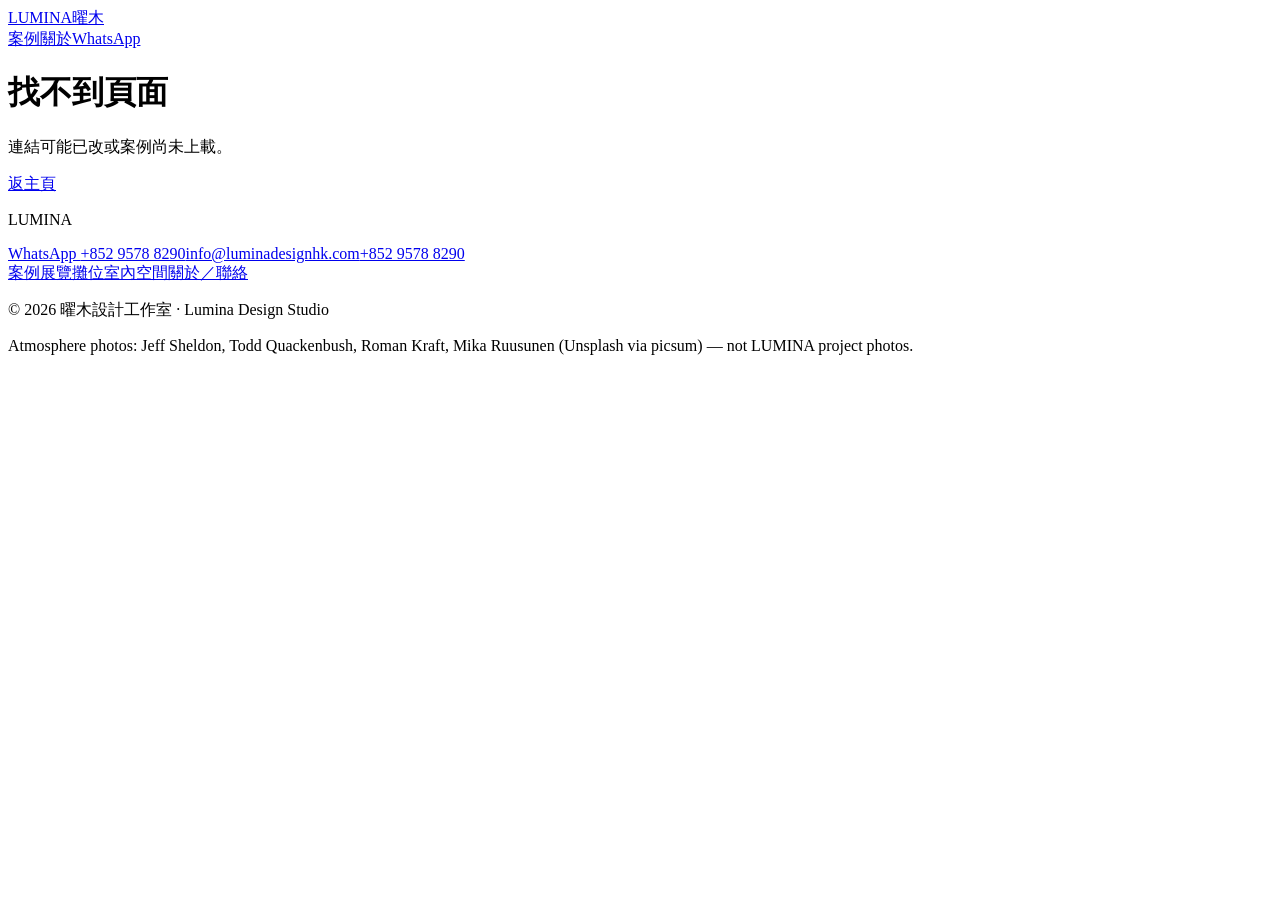
==== 404/index.html @ ed18bd38 "LUMINA preview: batch 00/11" ====
<!DOCTYPE html><!--BBxWs_aGy1Dwoqg5DIV8V--><html lang="zh-Hant-HK"><head><meta charSet="utf-8"/><meta name="viewport" content="width=device-width, initial-scale=1"/><link rel="stylesheet" href="/_next/static/css/792e49ea5341f8a6.css" data-precedence="next"/><link rel="preload" as="script" fetchPriority="low" href="/_next/static/chunks/webpack-2eb758dea75faf50.js"/><script src="/_next/static/chunks/4bd1b696-c023c6e3521b1417.js" async=""></script><script src="/_next/static/chunks/255-1f92380adbc6ec99.js" async=""></script><script src="/_next/static/chunks/main-app-bb26da1ad66037b8.js" async=""></script><script src="/_next/static/chunks/619-ba102abea3e3d0e4.js" async=""></script><script src="/_next/static/chunks/app/page-cd8c24cbd8dbd1f4.js" async=""></script><meta name="robots" content="noindex"/><title>曜木｜LUMINA — 香港展覽攤位與室內空間設計</title><meta name="description" content="曜木設計工作室｜Lumina Design Studio——展覽 booth 與室內／空間設計。先睇案例，再聯絡。"/><meta property="og:title" content="曜木設計工作室｜Lumina Design Studio"/><meta property="og:description" content="曜木設計工作室｜Lumina Design Studio——展覽 booth 與室內／空間設計。先睇案例，再聯絡。"/><meta property="og:locale" content="zh_HK"/><meta property="og:type" content="website"/><meta name="twitter:card" content="summary"/><meta name="twitter:title" content="曜木設計工作室｜Lumina Design Studio"/><meta name="twitter:description" content="曜木設計工作室｜Lumina Design Studio——展覽 booth 與室內／空間設計。先睇案例，再聯絡。"/><link rel="icon" href="/favicon.ico" type="image/x-icon" sizes="16x16"/><script src="/_next/static/chunks/polyfills-42372ed130431b0a.js" noModule=""></script></head><body class="flex min-h-screen flex-col antialiased"><div hidden=""><!--$--><!--/$--></div><header class="relative z-40 bg-[var(--ground)]"><div class="mx-auto flex max-w-[1400px] items-center justify-between gap-4 px-5 py-4 md:px-8"><a class="flex items-baseline gap-2 no-underline" href="/"><span class="text-[15px] font-medium tracking-tight text-[var(--ink)]">LUMINA</span><span class="text-[13px] text-[var(--muted)]">曜木</span></a><nav class="flex items-center gap-5 text-[15px] md:gap-7"><a class="text-[var(--ink)] hover:text-[var(--brand-green)]" href="/work/">案例</a><a class="text-[var(--ink)] hover:text-[var(--brand-green)]" href="/about/">關於</a><a href="https://wa.me/85295788290" target="_blank" rel="noopener noreferrer" class="inline-flex bg-[var(--brand-green)] px-3.5 py-2 text-[14px] text-[var(--brand-green-on)] hover:opacity-90">WhatsApp</a></nav></div></header><main class="flex-1"><div class="mx-auto max-w-[1400px] px-5 py-24 text-center md:px-8"><h1 class="text-3xl font-medium text-[var(--ink)]">找不到頁面</h1><p class="mt-3 text-[var(--muted)]">連結可能已改或案例尚未上載。</p><a class="mt-8 inline-flex bg-[var(--brand-green)] px-5 py-3 text-[15px] text-[var(--brand-green-on)]" href="/">返主頁</a></div><!--$--><!--/$--></main><footer class="monument-crop mt-auto bg-[var(--brand-green)] text-[var(--brand-green-on)]"><div class="mx-auto max-w-[1400px] px-5 pb-10 pt-14 md:px-8 md:pb-14 md:pt-20"><p class="monument select-none text-[clamp(4.5rem,18vw,14rem)] text-[var(--brand-green-on)]" aria-hidden="true">LUMINA</p><div class="mt-10 grid gap-10 md:mt-14 md:grid-cols-[1.2fr_1fr]"><div class="space-y-3 text-[clamp(1.25rem,2.5vw,2rem)] leading-snug"><a href="https://wa.me/85295788290" target="_blank" rel="noopener noreferrer" class="block hover:opacity-80">WhatsApp <!-- -->+852 9578 8290</a><a href="mailto:info@luminadesignhk.com" class="block hover:opacity-80">info@luminadesignhk.com</a><a href="tel:+85295788290" class="block hover:opacity-80">+852 9578 8290</a></div><div class="flex flex-wrap gap-x-8 gap-y-3 text-[15px] md:justify-end"><a class="hover:opacity-80" href="/work/">案例</a><a class="hover:opacity-80" href="/work/?line=exhibition">展覽攤位</a><a class="hover:opacity-80" href="/work/?line=interior">室內空間</a><a class="hover:opacity-80" href="/about/">關於／聯絡</a></div></div><div class="mt-12 flex flex-col gap-2 text-[13px] opacity-80 md:mt-16 md:flex-row md:items-end md:justify-between"><p>© <!-- -->2026<!-- --> <!-- -->曜木設計工作室<!-- --> · <!-- -->Lumina Design Studio</p><p class="max-w-md md:text-right">Atmosphere photos: Jeff Sheldon, Todd Quackenbush, Roman Kraft, Mika Ruusunen (Unsplash via picsum) — not LUMINA project photos.</p></div></div></footer><script src="/_next/static/chunks/webpack-2eb758dea75faf50.js" id="_R_" async=""></script><script>(self.__next_f=self.__next_f||[]).push([0])</script><script>self.__next_f.push([1,"1:\"$Sreact.fragment\"\n2:I[2619,[\"619\",\"static/chunks/619-ba102abea3e3d0e4.js\",\"974\",\"static/chunks/app/page-cd8c24cbd8dbd1f4.js\"],\"\"]\n3:I[9766,[],\"\"]\n4:I[8924,[],\"\"]\n7:I[7150,[],\"\"]\n:HL[\"/_next/static/css/792e49ea5341f8a6.css\",\"style\"]\n"])</script><script>self.__next_f.push([1,"0:{\"P\":null,\"b\":\"BBxWs-aGy1Dwoqg5DIV8V\",\"p\":\"\",\"c\":[\"\",\"_not-found\",\"\"],\"i\":false,\"f\":[[[\"\",{\"children\":[\"/_not-found\",{\"children\":[\"__PAGE__\",{}]}]},\"$undefined\",\"$undefined\",true],[\"\",[\"$\",\"$1\",\"c\",{\"children\":[[[\"$\",\"link\",\"0\",{\"rel\":\"stylesheet\",\"href\":\"/_next/static/css/792e49ea5341f8a6.css\",\"precedence\":\"next\",\"crossOrigin\":\"$undefined\",\"nonce\":\"$undefined\"}]],[\"$\",\"html\",null,{\"lang\":\"zh-Hant-HK\",\"children\":[\"$\",\"body\",null,{\"className\":\"flex min-h-screen flex-col antialiased\",\"children\":[[\"$\",\"header\",null,{\"className\":\"relative z-40 bg-[var(--ground)]\",\"children\":[\"$\",\"div\",null,{\"className\":\"mx-auto flex max-w-[1400px] items-center justify-between gap-4 px-5 py-4 md:px-8\",\"children\":[[\"$\",\"$L2\",null,{\"href\":\"/\",\"className\":\"flex items-baseline gap-2 no-underline\",\"children\":[[\"$\",\"span\",null,{\"className\":\"text-[15px] font-medium tracking-tight text-[var(--ink)]\",\"children\":\"LUMINA\"}],[\"$\",\"span\",null,{\"className\":\"text-[13px] text-[var(--muted)]\",\"children\":\"曜木\"}]]}],[\"$\",\"nav\",null,{\"className\":\"flex items-center gap-5 text-[15px] md:gap-7\",\"children\":[[[\"$\",\"$L2\",\"/work\",{\"href\":\"/work\",\"className\":\"text-[var(--ink)] hover:text-[var(--brand-green)]\",\"children\":\"案例\"}],[\"$\",\"$L2\",\"/about\",{\"href\":\"/about\",\"className\":\"text-[var(--ink)] hover:text-[var(--brand-green)]\",\"children\":\"關於\"}]],[\"$\",\"a\",null,{\"href\":\"https://wa.me/85295788290\",\"target\":\"_blank\",\"rel\":\"noopener noreferrer\",\"className\":\"inline-flex bg-[var(--brand-green)] px-3.5 py-2 text-[14px] text-[var(--brand-green-on)] hover:opacity-90\",\"children\":\"WhatsApp\"}]]}]]}]}],[\"$\",\"main\",null,{\"className\":\"flex-1\",\"children\":[\"$\",\"$L3\",null,{\"parallelRouterKey\":\"children\",\"error\":\"$undefined\",\"errorStyles\":\"$undefined\",\"errorScripts\":\"$undefined\",\"template\":[\"$\",\"$L4\",null,{}],\"templateStyles\":\"$undefined\",\"templateScripts\":\"$undefined\",\"notFound\":[[\"$\",\"div\",null,{\"className\":\"mx-auto max-w-[1400px] px-5 py-24 text-center md:px-8\",\"children\":[[\"$\",\"h1\",null,{\"className\":\"text-3xl font-medium text-[var(--ink)]\",\"children\":\"找不到頁面\"}],[\"$\",\"p\",null,{\"className\":\"mt-3 text-[var(--muted)]\",\"children\":\"連結可能已改或案例尚未上載。\"}],[\"$\",\"$L2\",null,{\"href\":\"/\",\"className\":\"mt-8 inline-flex bg-[var(--brand-green)] px-5 py-3 text-[15px] text-[var(--brand-green-on)]\",\"children\":\"返主頁\"}]]}],[]],\"forbidden\":\"$undefined\",\"unauthorized\":\"$undefined\"}]}],[\"$\",\"footer\",null,{\"className\":\"monument-crop mt-auto bg-[var(--brand-green)] text-[var(--brand-green-on)]\",\"children\":[\"$\",\"div\",null,{\"className\":\"mx-auto max-w-[1400px] px-5 pb-10 pt-14 md:px-8 md:pb-14 md:pt-20\",\"children\":[[\"$\",\"p\",null,{\"className\":\"monument select-none text-[clamp(4.5rem,18vw,14rem)] text-[var(--brand-green-on)]\",\"aria-hidden\":true,\"children\":\"LUMINA\"}],[\"$\",\"div\",null,{\"className\":\"mt-10 grid gap-10 md:mt-14 md:grid-cols-[1.2fr_1fr]\",\"children\":[[\"$\",\"div\",null,{\"className\":\"space-y-3 text-[clamp(1.25rem,2.5vw,2rem)] leading-snug\",\"children\":[[\"$\",\"a\",null,{\"href\":\"https://wa.me/85295788290\",\"target\":\"_blank\",\"rel\":\"noopener noreferrer\",\"className\":\"block hover:opacity-80\",\"children\":[\"WhatsApp \",\"+852 9578 8290\"]}],[\"$\",\"a\",null,{\"href\":\"mailto:info@luminadesignhk.com\",\"className\":\"block hover:opacity-80\",\"children\":\"info@luminadesignhk.com\"}],[\"$\",\"a\",null,{\"href\":\"tel:+85295788290\",\"className\":\"block hover:opacity-80\",\"children\":\"+852 9578 8290\"}]]}],[\"$\",\"div\",null,{\"className\":\"flex flex-wrap gap-x-8 gap-y-3 text-[15px] md:justify-end\",\"children\":[[\"$\",\"$L2\",null,{\"href\":\"/work\",\"className\":\"hover:opacity-80\",\"children\":\"案例\"}],[\"$\",\"$L2\",null,{\"href\":\"/work?line=exhibition\",\"className\":\"hover:opacity-80\",\"children\":\"展覽攤位\"}],[\"$\",\"$L2\",null,{\"href\":\"/work?line=interior\",\"className\":\"hover:opacity-80\",\"children\":\"室內空間\"}],[\"$\",\"$L2\",null,{\"href\":\"/about\",\"className\":\"hover:opacity-80\",\"children\":\"關於／聯絡\"}]]}]]}],[\"$\",\"div\",null,{\"className\":\"mt-12 flex flex-col gap-2 text-[13px] opacity-80 md:mt-16 md:flex-row md:items-end md:justify-between\",\"children\":[[\"$\",\"p\",null,{\"children\":[\"© \",2026,\" \",\"曜木設計工作室\",\" · \",\"Lumina Design Studio\"]}],[\"$\",\"p\",null,{\"className\":\"max-w-md md:text-right\",\"children\":\"Atmosphere photos: Jeff Sheldon, Todd Quackenbush, Roman Kraft, Mika Ruusunen (Unsplash via picsum) — not LUMINA project photos.\"}]]}]]}]}]]}]}]]}],{\"children\":[\"/_not-found\",[\"$\",\"$1\",\"c\",{\"children\":[null,[\"$\",\"$L3\",null,{\"parallelRouterKey\":\"children\",\"error\":\"$undefined\",\"errorStyles\":\"$undefined\",\"errorScripts\":\"$undefined\",\"template\":[\"$\",\"$L4\",null,{}],\"templateStyles\":\"$undefined\",\"templateScripts\":\"$undefined\",\"notFound\":\"$undefined\",\"forbidden\":\"$undefined\",\"unauthorized\":\"$undefined\"}]]}],{\"children\":[\"__PAGE__\",\"$L5\",{},null,false]},null,false]},null,false],\"$L6\",false]],\"m\":\"$undefined\",\"G\":[\"$7\",[]],\"s\":false,\"S\":true}\n"])</script><script>self.__next_f.push([1,"8:I[4431,[],\"OutletBoundary\"]\na:I[5278,[],\"AsyncMetadataOutlet\"]\nc:I[4431,[],\"ViewportBoundary\"]\ne:I[4431,[],\"MetadataBoundary\"]\nf:\"$Sreact.suspense\"\n5:[\"$\",\"$1\",\"c\",{\"children\":[[\"$\",\"div\",null,{\"className\":\"mx-auto max-w-[1400px] px-5 py-24 text-center md:px-8\",\"children\":[[\"$\",\"h1\",null,{\"className\":\"text-3xl font-medium text-[var(--ink)]\",\"children\":\"找不到頁面\"}],[\"$\",\"p\",null,{\"className\":\"mt-3 text-[var(--muted)]\",\"children\":\"連結可能已改或案例尚未上載。\"}],[\"$\",\"$L2\",null,{\"href\":\"/\",\"className\":\"mt-8 inline-flex bg-[var(--brand-green)] px-5 py-3 text-[15px] text-[var(--brand-green-on)]\",\"children\":\"返主頁\"}]]}],null,[\"$\",\"$L8\",null,{\"children\":[\"$L9\",[\"$\",\"$La\",null,{\"promise\":\"$@b\"}]]}]]}]\n6:[\"$\",\"$1\",\"h\",{\"children\":[[\"$\",\"meta\",null,{\"name\":\"robots\",\"content\":\"noindex\"}],[[\"$\",\"$Lc\",null,{\"children\":\"$Ld\"}],null],[\"$\",\"$Le\",null,{\"children\":[\"$\",\"div\",null,{\"hidden\":true,\"children\":[\"$\",\"$f\",null,{\"fallback\":null,\"children\":\"$L10\"}]}]}]]}]\n"])</script><script>self.__next_f.push([1,"d:[[\"$\",\"meta\",\"0\",{\"charSet\":\"utf-8\"}],[\"$\",\"meta\",\"1\",{\"name\":\"viewport\",\"content\":\"width=device-width, initial-scale=1\"}]]\n9:null\n"])</script><script>self.__next_f.push([1,"11:I[622,[],\"IconMark\"]\n"])</script><script>self.__next_f.push([1,"b:{\"metadata\":[[\"$\",\"title\",\"0\",{\"children\":\"曜木｜LUMINA — 香港展覽攤位與室內空間設計\"}],[\"$\",\"meta\",\"1\",{\"name\":\"description\",\"content\":\"曜木設計工作室｜Lumina Design Studio——展覽 booth 與室內／空間設計。先睇案例，再聯絡。\"}],[\"$\",\"meta\",\"2\",{\"property\":\"og:title\",\"content\":\"曜木設計工作室｜Lumina Design Studio\"}],[\"$\",\"meta\",\"3\",{\"property\":\"og:description\",\"content\":\"曜木設計工作室｜Lumina Design Studio——展覽 booth 與室內／空間設計。先睇案例，再聯絡。\"}],[\"$\",\"meta\",\"4\",{\"property\":\"og:locale\",\"content\":\"zh_HK\"}],[\"$\",\"meta\",\"5\",{\"property\":\"og:type\",\"content\":\"website\"}],[\"$\",\"meta\",\"6\",{\"name\":\"twitter:card\",\"content\":\"summary\"}],[\"$\",\"meta\",\"7\",{\"name\":\"twitter:title\",\"content\":\"曜木設計工作室｜Lumina Design Studio\"}],[\"$\",\"meta\",\"8\",{\"name\":\"twitter:description\",\"content\":\"曜木設計工作室｜Lumina Design Studio——展覽 booth 與室內／空間設計。先睇案例，再聯絡。\"}],[\"$\",\"link\",\"9\",{\"rel\":\"icon\",\"href\":\"/favicon.ico\",\"type\":\"image/x-icon\",\"sizes\":\"16x16\"}],[\"$\",\"$L11\",\"10\",{}]],\"error\":null,\"digest\":\"$undefined\"}\n"])</script><script>self.__next_f.push([1,"10:\"$b:metadata\"\n"])</script></body></html>
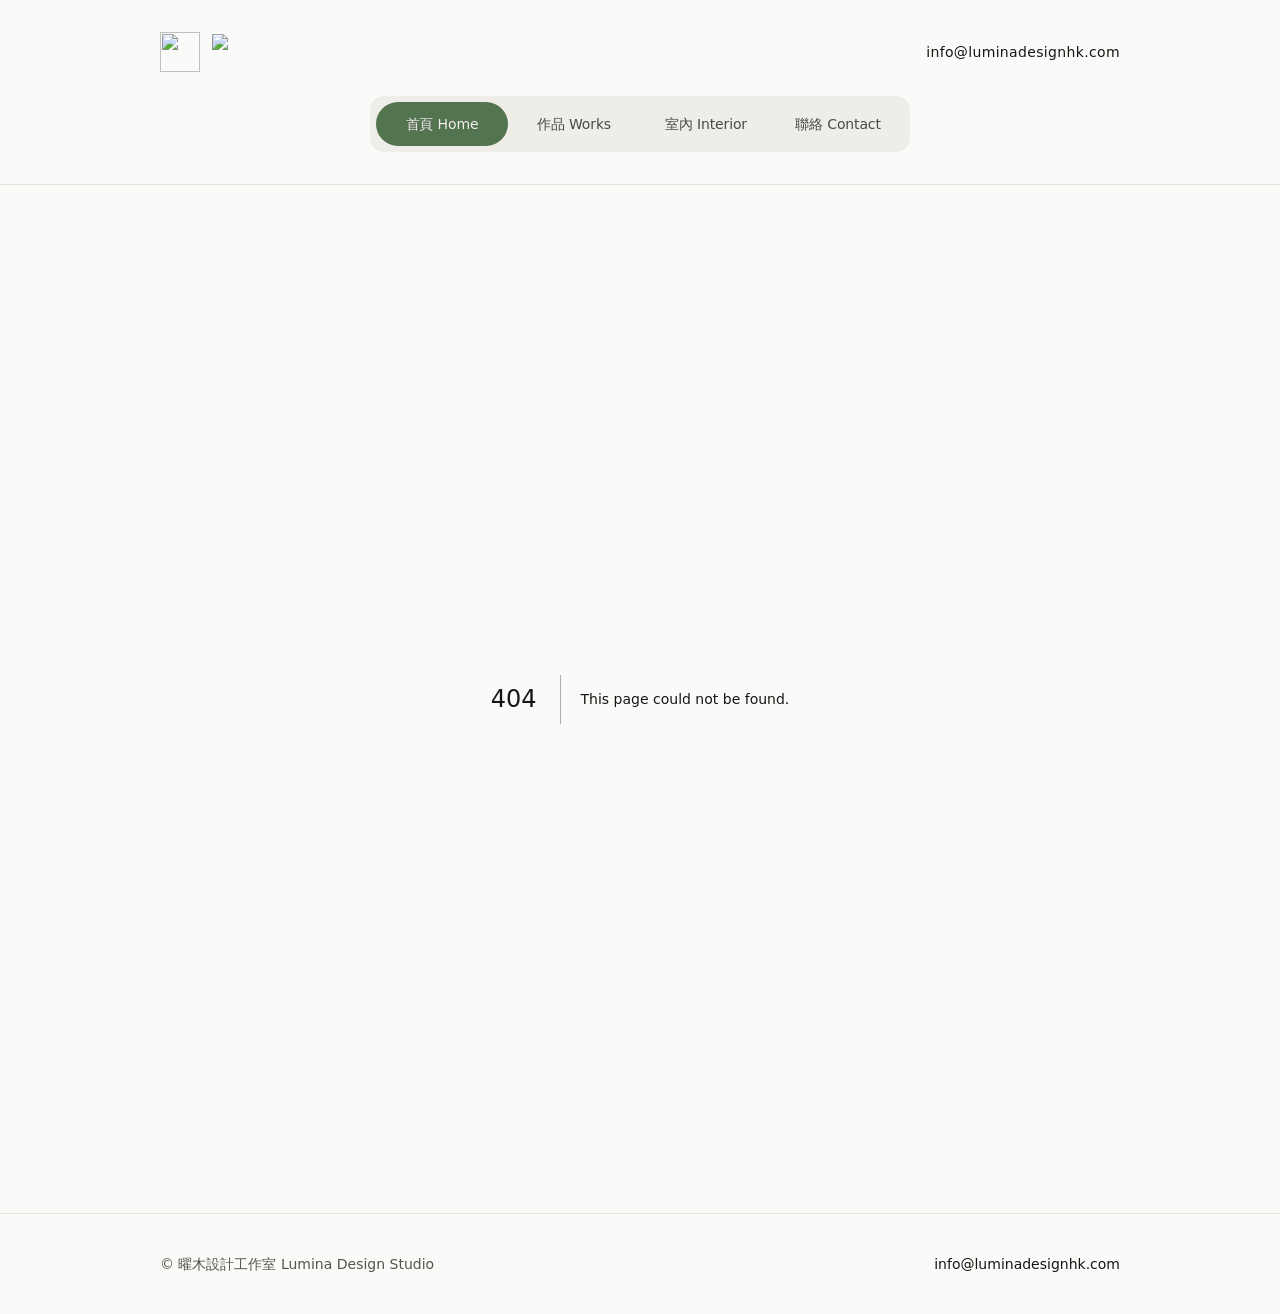
==== commit 185b9895: "preview: contact page + css" ====
--- a/404/index.html
+++ b/404/index.html
@@ -1 +1 @@
-<!DOCTYPE html><!--BBxWs_aGy1Dwoqg5DIV8V--><html lang="zh-Hant-HK"><head><meta charSet="utf-8"/><meta name="viewport" content="width=device-width, initial-scale=1"/><link rel="stylesheet" href="/_next/static/css/792e49ea5341f8a6.css" data-precedence="next"/><link rel="preload" as="script" fetchPriority="low" href="/_next/static/chunks/webpack-2eb758dea75faf50.js"/><script src="/_next/static/chunks/4bd1b696-c023c6e3521b1417.js" async=""></script><script src="/_next/static/chunks/255-1f92380adbc6ec99.js" async=""></script><script src="/_next/static/chunks/main-app-bb26da1ad66037b8.js" async=""></script><script src="/_next/static/chunks/619-ba102abea3e3d0e4.js" async=""></script><script src="/_next/static/chunks/app/page-cd8c24cbd8dbd1f4.js" async=""></script><meta name="robots" content="noindex"/><title>曜木｜LUMINA — 香港展覽攤位與室內空間設計</title><meta name="description" content="曜木設計工作室｜Lumina Design Studio——展覽 booth 與室內／空間設計。先睇案例，再聯絡。"/><meta property="og:title" content="曜木設計工作室｜Lumina Design Studio"/><meta property="og:description" content="曜木設計工作室｜Lumina Design Studio——展覽 booth 與室內／空間設計。先睇案例，再聯絡。"/><meta property="og:locale" content="zh_HK"/><meta property="og:type" content="website"/><meta name="twitter:card" content="summary"/><meta name="twitter:title" content="曜木設計工作室｜Lumina Design Studio"/><meta name="twitter:description" content="曜木設計工作室｜Lumina Design Studio——展覽 booth 與室內／空間設計。先睇案例，再聯絡。"/><link rel="icon" href="/favicon.ico" type="image/x-icon" sizes="16x16"/><script src="/_next/static/chunks/polyfills-42372ed130431b0a.js" noModule=""></script></head><body class="flex min-h-screen flex-col antialiased"><div hidden=""><!--$--><!--/$--></div><header class="relative z-40 bg-[var(--ground)]"><div class="mx-auto flex max-w-[1400px] items-center justify-between gap-4 px-5 py-4 md:px-8"><a class="flex items-baseline gap-2 no-underline" href="/"><span class="text-[15px] font-medium tracking-tight text-[var(--ink)]">LUMINA</span><span class="text-[13px] text-[var(--muted)]">曜木</span></a><nav class="flex items-center gap-5 text-[15px] md:gap-7"><a class="text-[var(--ink)] hover:text-[var(--brand-green)]" href="/work/">案例</a><a class="text-[var(--ink)] hover:text-[var(--brand-green)]" href="/about/">關於</a><a href="https://wa.me/85295788290" target="_blank" rel="noopener noreferrer" class="inline-flex bg-[var(--brand-green)] px-3.5 py-2 text-[14px] text-[var(--brand-green-on)] hover:opacity-90">WhatsApp</a></nav></div></header><main class="flex-1"><div class="mx-auto max-w-[1400px] px-5 py-24 text-center md:px-8"><h1 class="text-3xl font-medium text-[var(--ink)]">找不到頁面</h1><p class="mt-3 text-[var(--muted)]">連結可能已改或案例尚未上載。</p><a class="mt-8 inline-flex bg-[var(--brand-green)] px-5 py-3 text-[15px] text-[var(--brand-green-on)]" href="/">返主頁</a></div><!--$--><!--/$--></main><footer class="monument-crop mt-auto bg-[var(--brand-green)] text-[var(--brand-green-on)]"><div class="mx-auto max-w-[1400px] px-5 pb-10 pt-14 md:px-8 md:pb-14 md:pt-20"><p class="monument select-none text-[clamp(4.5rem,18vw,14rem)] text-[var(--brand-green-on)]" aria-hidden="true">LUMINA</p><div class="mt-10 grid gap-10 md:mt-14 md:grid-cols-[1.2fr_1fr]"><div class="space-y-3 text-[clamp(1.25rem,2.5vw,2rem)] leading-snug"><a href="https://wa.me/85295788290" target="_blank" rel="noopener noreferrer" class="block hover:opacity-80">WhatsApp <!-- -->+852 9578 8290</a><a href="mailto:info@luminadesignhk.com" class="block hover:opacity-80">info@luminadesignhk.com</a><a href="tel:+85295788290" class="block hover:opacity-80">+852 9578 8290</a></div><div class="flex flex-wrap gap-x-8 gap-y-3 text-[15px] md:justify-end"><a class="hover:opacity-80" href="/work/">案例</a><a class="hover:opacity-80" href="/work/?line=exhibition">展覽攤位</a><a class="hover:opacity-80" href="/work/?line=interior">室內空間</a><a class="hover:opacity-80" href="/about/">關於／聯絡</a></div></div><div class="mt-12 flex flex-col gap-2 text-[13px] opacity-80 md:mt-16 md:flex-row md:items-end md:justify-between"><p>© <!-- -->2026<!-- --> <!-- -->曜木設計工作室<!-- --> · <!-- -->Lumina Design Studio</p><p class="max-w-md md:text-right">Atmosphere photos: Jeff Sheldon, Todd Quackenbush, Roman Kraft, Mika Ruusunen (Unsplash via picsum) — not LUMINA project photos.</p></div></div></footer><script src="/_next/static/chunks/webpack-2eb758dea75faf50.js" id="_R_" async=""></script><script>(self.__next_f=self.__next_f||[]).push([0])</script><script>self.__next_f.push([1,"1:\"$Sreact.fragment\"\n2:I[2619,[\"619\",\"static/chunks/619-ba102abea3e3d0e4.js\",\"974\",\"static/chunks/app/page-cd8c24cbd8dbd1f4.js\"],\"\"]\n3:I[9766,[],\"\"]\n4:I[8924,[],\"\"]\n7:I[7150,[],\"\"]\n:HL[\"/_next/static/css/792e49ea5341f8a6.css\",\"style\"]\n"])</script><script>self.__next_f.push([1,"0:{\"P\":null,\"b\":\"BBxWs-aGy1Dwoqg5DIV8V\",\"p\":\"\",\"c\":[\"\",\"_not-found\",\"\"],\"i\":false,\"f\":[[[\"\",{\"children\":[\"/_not-found\",{\"children\":[\"__PAGE__\",{}]}]},\"$undefined\",\"$undefined\",true],[\"\",[\"$\",\"$1\",\"c\",{\"children\":[[[\"$\",\"link\",\"0\",{\"rel\":\"stylesheet\",\"href\":\"/_next/static/css/792e49ea5341f8a6.css\",\"precedence\":\"next\",\"crossOrigin\":\"$undefined\",\"nonce\":\"$undefined\"}]],[\"$\",\"html\",null,{\"lang\":\"zh-Hant-HK\",\"children\":[\"$\",\"body\",null,{\"className\":\"flex min-h-screen flex-col antialiased\",\"children\":[[\"$\",\"header\",null,{\"className\":\"relative z-40 bg-[var(--ground)]\",\"children\":[\"$\",\"div\",null,{\"className\":\"mx-auto flex max-w-[1400px] items-center justify-between gap-4 px-5 py-4 md:px-8\",\"children\":[[\"$\",\"$L2\",null,{\"href\":\"/\",\"className\":\"flex items-baseline gap-2 no-underline\",\"children\":[[\"$\",\"span\",null,{\"className\":\"text-[15px] font-medium tracking-tight text-[var(--ink)]\",\"children\":\"LUMINA\"}],[\"$\",\"span\",null,{\"className\":\"text-[13px] text-[var(--muted)]\",\"children\":\"曜木\"}]]}],[\"$\",\"nav\",null,{\"className\":\"flex items-center gap-5 text-[15px] md:gap-7\",\"children\":[[[\"$\",\"$L2\",\"/work\",{\"href\":\"/work\",\"className\":\"text-[var(--ink)] hover:text-[var(--brand-green)]\",\"children\":\"案例\"}],[\"$\",\"$L2\",\"/about\",{\"href\":\"/about\",\"className\":\"text-[var(--ink)] hover:text-[var(--brand-green)]\",\"children\":\"關於\"}]],[\"$\",\"a\",null,{\"href\":\"https://wa.me/85295788290\",\"target\":\"_blank\",\"rel\":\"noopener noreferrer\",\"className\":\"inline-flex bg-[var(--brand-green)] px-3.5 py-2 text-[14px] text-[var(--brand-green-on)] hover:opacity-90\",\"children\":\"WhatsApp\"}]]}]]}]}],[\"$\",\"main\",null,{\"className\":\"flex-1\",\"children\":[\"$\",\"$L3\",null,{\"parallelRouterKey\":\"children\",\"error\":\"$undefined\",\"errorStyles\":\"$undefined\",\"errorScripts\":\"$undefined\",\"template\":[\"$\",\"$L4\",null,{}],\"templateStyles\":\"$undefined\",\"templateScripts\":\"$undefined\",\"notFound\":[[\"$\",\"div\",null,{\"className\":\"mx-auto max-w-[1400px] px-5 py-24 text-center md:px-8\",\"children\":[[\"$\",\"h1\",null,{\"className\":\"text-3xl font-medium text-[var(--ink)]\",\"children\":\"找不到頁面\"}],[\"$\",\"p\",null,{\"className\":\"mt-3 text-[var(--muted)]\",\"children\":\"連結可能已改或案例尚未上載。\"}],[\"$\",\"$L2\",null,{\"href\":\"/\",\"className\":\"mt-8 inline-flex bg-[var(--brand-green)] px-5 py-3 text-[15px] text-[var(--brand-green-on)]\",\"children\":\"返主頁\"}]]}],[]],\"forbidden\":\"$undefined\",\"unauthorized\":\"$undefined\"}]}],[\"$\",\"footer\",null,{\"className\":\"monument-crop mt-auto bg-[var(--brand-green)] text-[var(--brand-green-on)]\",\"children\":[\"$\",\"div\",null,{\"className\":\"mx-auto max-w-[1400px] px-5 pb-10 pt-14 md:px-8 md:pb-14 md:pt-20\",\"children\":[[\"$\",\"p\",null,{\"className\":\"monument select-none text-[clamp(4.5rem,18vw,14rem)] text-[var(--brand-green-on)]\",\"aria-hidden\":true,\"children\":\"LUMINA\"}],[\"$\",\"div\",null,{\"className\":\"mt-10 grid gap-10 md:mt-14 md:grid-cols-[1.2fr_1fr]\",\"children\":[[\"$\",\"div\",null,{\"className\":\"space-y-3 text-[clamp(1.25rem,2.5vw,2rem)] leading-snug\",\"children\":[[\"$\",\"a\",null,{\"href\":\"https://wa.me/85295788290\",\"target\":\"_blank\",\"rel\":\"noopener noreferrer\",\"className\":\"block hover:opacity-80\",\"children\":[\"WhatsApp \",\"+852 9578 8290\"]}],[\"$\",\"a\",null,{\"href\":\"mailto:info@luminadesignhk.com\",\"className\":\"block hover:opacity-80\",\"children\":\"info@luminadesignhk.com\"}],[\"$\",\"a\",null,{\"href\":\"tel:+85295788290\",\"className\":\"block hover:opacity-80\",\"children\":\"+852 9578 8290\"}]]}],[\"$\",\"div\",null,{\"className\":\"flex flex-wrap gap-x-8 gap-y-3 text-[15px] md:justify-end\",\"children\":[[\"$\",\"$L2\",null,{\"href\":\"/work\",\"className\":\"hover:opacity-80\",\"children\":\"案例\"}],[\"$\",\"$L2\",null,{\"href\":\"/work?line=exhibition\",\"className\":\"hover:opacity-80\",\"children\":\"展覽攤位\"}],[\"$\",\"$L2\",null,{\"href\":\"/work?line=interior\",\"className\":\"hover:opacity-80\",\"children\":\"室內空間\"}],[\"$\",\"$L2\",null,{\"href\":\"/about\",\"className\":\"hover:opacity-80\",\"children\":\"關於／聯絡\"}]]}]]}],[\"$\",\"div\",null,{\"className\":\"mt-12 flex flex-col gap-2 text-[13px] opacity-80 md:mt-16 md:flex-row md:items-end md:justify-between\",\"children\":[[\"$\",\"p\",null,{\"children\":[\"© \",2026,\" \",\"曜木設計工作室\",\" · \",\"Lumina Design Studio\"]}],[\"$\",\"p\",null,{\"className\":\"max-w-md md:text-right\",\"children\":\"Atmosphere photos: Jeff Sheldon, Todd Quackenbush, Roman Kraft, Mika Ruusunen (Unsplash via picsum) — not LUMINA project photos.\"}]]}]]}]}]]}]}]]}],{\"children\":[\"/_not-found\",[\"$\",\"$1\",\"c\",{\"children\":[null,[\"$\",\"$L3\",null,{\"parallelRouterKey\":\"children\",\"error\":\"$undefined\",\"errorStyles\":\"$undefined\",\"errorScripts\":\"$undefined\",\"template\":[\"$\",\"$L4\",null,{}],\"templateStyles\":\"$undefined\",\"templateScripts\":\"$undefined\",\"notFound\":\"$undefined\",\"forbidden\":\"$undefined\",\"unauthorized\":\"$undefined\"}]]}],{\"children\":[\"__PAGE__\",\"$L5\",{},null,false]},null,false]},null,false],\"$L6\",false]],\"m\":\"$undefined\",\"G\":[\"$7\",[]],\"s\":false,\"S\":true}\n"])</script><script>self.__next_f.push([1,"8:I[4431,[],\"OutletBoundary\"]\na:I[5278,[],\"AsyncMetadataOutlet\"]\nc:I[4431,[],\"ViewportBoundary\"]\ne:I[4431,[],\"MetadataBoundary\"]\nf:\"$Sreact.suspense\"\n5:[\"$\",\"$1\",\"c\",{\"children\":[[\"$\",\"div\",null,{\"className\":\"mx-auto max-w-[1400px] px-5 py-24 text-center md:px-8\",\"children\":[[\"$\",\"h1\",null,{\"className\":\"text-3xl font-medium text-[var(--ink)]\",\"children\":\"找不到頁面\"}],[\"$\",\"p\",null,{\"className\":\"mt-3 text-[var(--muted)]\",\"children\":\"連結可能已改或案例尚未上載。\"}],[\"$\",\"$L2\",null,{\"href\":\"/\",\"className\":\"mt-8 inline-flex bg-[var(--brand-green)] px-5 py-3 text-[15px] text-[var(--brand-green-on)]\",\"children\":\"返主頁\"}]]}],null,[\"$\",\"$L8\",null,{\"children\":[\"$L9\",[\"$\",\"$La\",null,{\"promise\":\"$@b\"}]]}]]}]\n6:[\"$\",\"$1\",\"h\",{\"children\":[[\"$\",\"meta\",null,{\"name\":\"robots\",\"content\":\"noindex\"}],[[\"$\",\"$Lc\",null,{\"children\":\"$Ld\"}],null],[\"$\",\"$Le\",null,{\"children\":[\"$\",\"div\",null,{\"hidden\":true,\"children\":[\"$\",\"$f\",null,{\"fallback\":null,\"children\":\"$L10\"}]}]}]]}]\n"])</script><script>self.__next_f.push([1,"d:[[\"$\",\"meta\",\"0\",{\"charSet\":\"utf-8\"}],[\"$\",\"meta\",\"1\",{\"name\":\"viewport\",\"content\":\"width=device-width, initial-scale=1\"}]]\n9:null\n"])</script><script>self.__next_f.push([1,"11:I[622,[],\"IconMark\"]\n"])</script><script>self.__next_f.push([1,"b:{\"metadata\":[[\"$\",\"title\",\"0\",{\"children\":\"曜木｜LUMINA — 香港展覽攤位與室內空間設計\"}],[\"$\",\"meta\",\"1\",{\"name\":\"description\",\"content\":\"曜木設計工作室｜Lumina Design Studio——展覽 booth 與室內／空間設計。先睇案例，再聯絡。\"}],[\"$\",\"meta\",\"2\",{\"property\":\"og:title\",\"content\":\"曜木設計工作室｜Lumina Design Studio\"}],[\"$\",\"meta\",\"3\",{\"property\":\"og:description\",\"content\":\"曜木設計工作室｜Lumina Design Studio——展覽 booth 與室內／空間設計。先睇案例，再聯絡。\"}],[\"$\",\"meta\",\"4\",{\"property\":\"og:locale\",\"content\":\"zh_HK\"}],[\"$\",\"meta\",\"5\",{\"property\":\"og:type\",\"content\":\"website\"}],[\"$\",\"meta\",\"6\",{\"name\":\"twitter:card\",\"content\":\"summary\"}],[\"$\",\"meta\",\"7\",{\"name\":\"twitter:title\",\"content\":\"曜木設計工作室｜Lumina Design Studio\"}],[\"$\",\"meta\",\"8\",{\"name\":\"twitter:description\",\"content\":\"曜木設計工作室｜Lumina Design Studio——展覽 booth 與室內／空間設計。先睇案例，再聯絡。\"}],[\"$\",\"link\",\"9\",{\"rel\":\"icon\",\"href\":\"/favicon.ico\",\"type\":\"image/x-icon\",\"sizes\":\"16x16\"}],[\"$\",\"$L11\",\"10\",{}]],\"error\":null,\"digest\":\"$undefined\"}\n"])</script><script>self.__next_f.push([1,"10:\"$b:metadata\"\n"])</script></body></html>+<!DOCTYPE html><!--tq5yHt7zqyj40yayZBiqS--><html lang="zh-Hant-HK"><head><meta charSet="utf-8"/><meta name="viewport" content="width=device-width, initial-scale=1"/><link rel="preload" as="image" href="/brand/seal_only.png"/><link rel="preload" as="image" href="/brand/lockup_horizontal.png"/><link rel="stylesheet" href="/_next/static/css/e963d33c7fbe0736.css" data-precedence="next"/><link rel="preload" as="script" fetchPriority="low" href="/_next/static/chunks/webpack-2eb758dea75faf50.js"/><script src="/_next/static/chunks/4bd1b696-c023c6e3521b1417.js" async=""></script><script src="/_next/static/chunks/255-1f92380adbc6ec99.js" async=""></script><script src="/_next/static/chunks/main-app-49a0cce033ede5f1.js" async=""></script><script src="/_next/static/chunks/356-650632a4b6a40b7e.js" async=""></script><script src="/_next/static/chunks/619-9168df9c2a29b74b.js" async=""></script><script src="/_next/static/chunks/179-54899eb6f04519f1.js" async=""></script><script src="/_next/static/chunks/app/layout-ba53aa7f799771eb.js" async=""></script><meta name="robots" content="noindex"/><title>404: This page could not be found.</title><title>曜木設計工作室 · Lumina Design Studio</title><meta name="description" content="展覽・室內・空間 | Exhibition · Interior · Space — 曜木設計工作室 Lumina Design Studio"/><script src="/_next/static/chunks/polyfills-42372ed130431b0a.js" noModule=""></script></head><body><div hidden=""><!--$--><!--/$--></div><div data-ovio-world="minimal" class="flex min-h-dvh flex-col bg-(--ovio-stage) text-(--ovio-ink) font-(family-name:--ovio-font)"><header class="border-b border-(--ovio-line)"><div class="mx-auto flex w-full max-w-5xl flex-col gap-6 px-6 py-6 sm:px-8 sm:py-8"><div class="flex items-center justify-between gap-4"><a class="flex items-center gap-3" aria-label="曜木設計工作室 · Lumina Design Studio" href="/"><img alt="" width="40" height="40" decoding="async" data-nimg="1" class="h-10 w-10" style="color:transparent" src="/brand/seal_only.png"/><img alt="曜木設計工作室 Lumina Design Studio" width="220" height="40" decoding="async" data-nimg="1" class="hidden h-9 w-auto sm:block" style="color:transparent" src="/brand/lockup_horizontal.png"/><span class="sr-only">曜木設計工作室 · Lumina Design Studio</span></a><a href="mailto:info@luminadesignhk.com" class="text-xs tracking-wide text-(--ovio-muted) sm:text-sm">info@luminadesignhk.com</a></div><div class="flex justify-center"><div data-ovio-world="minimal" class="flex flex-col items-center gap-10 font-(family-name:--ovio-font) text-(--ovio-ink) w-full max-w-xl"><div class="relative w-full max-w-135 p-1.5" style="background:var(--ovio-track);border-radius:14px"><div aria-hidden="true" class="absolute inset-1.5"><div class="absolute inset-y-0" style="left:0%;right:75%;background:var(--ovio-accent);border-radius:999px"></div><div class="invisible absolute inset-0"><div class="absolute inset-y-0 left-0 origin-left" style="background:var(--ovio-accent)"></div><div class="absolute inset-y-0 left-0" style="background:var(--ovio-accent);border-radius:999px"></div><div class="absolute inset-y-0 left-0" style="background:var(--ovio-accent);border-radius:999px"></div></div></div><div role="tablist" aria-label="Primary" class="relative grid" style="grid-template-columns:repeat(4, minmax(0, 1fr))"><button id="_R_jb_-tab-0" role="tab" type="button" aria-selected="true" aria-controls="_R_jb_-panel" tabindex="0" class="cursor-pointer border-0 bg-transparent py-3 text-[11px] font-medium sm:text-sm tracking-[-0.01em]" style="color:#4a4944">首頁 Home</button><button id="_R_jb_-tab-1" role="tab" type="button" aria-selected="false" aria-controls="_R_jb_-panel" tabindex="-1" class="cursor-pointer border-0 bg-transparent py-3 text-[11px] font-medium sm:text-sm tracking-[-0.01em]" style="color:#4a4944">作品 Works</button><button id="_R_jb_-tab-2" role="tab" type="button" aria-selected="false" aria-controls="_R_jb_-panel" tabindex="-1" class="cursor-pointer border-0 bg-transparent py-3 text-[11px] font-medium sm:text-sm tracking-[-0.01em]" style="color:#4a4944">室內 Interior</button><button id="_R_jb_-tab-3" role="tab" type="button" aria-selected="false" aria-controls="_R_jb_-panel" tabindex="-1" class="cursor-pointer border-0 bg-transparent py-3 text-[11px] font-medium sm:text-sm tracking-[-0.01em]" style="color:#4a4944">聯絡 Contact</button></div><div aria-hidden="true" class="pointer-events-none absolute inset-1.5 grid" style="grid-template-columns:repeat(4, minmax(0, 1fr));color:#f5f4f0;clip-path:inset(0 75% 0 0% round 999px)"><span data-liquid-label="true" class="block text-center py-3 text-[11px] font-medium sm:text-sm tracking-[-0.01em]">首頁 Home</span><span data-liquid-label="true" class="block text-center py-3 text-[11px] font-medium sm:text-sm tracking-[-0.01em]">作品 Works</span><span data-liquid-label="true" class="block text-center py-3 text-[11px] font-medium sm:text-sm tracking-[-0.01em]">室內 Interior</span><span data-liquid-label="true" class="block text-center py-3 text-[11px] font-medium sm:text-sm tracking-[-0.01em]">聯絡 Contact</span></div></div></div></div></div></header><main class="mx-auto w-full max-w-5xl flex-1 px-6 py-12 sm:px-8 sm:py-16"><div style="font-family:system-ui,&quot;Segoe UI&quot;,Roboto,Helvetica,Arial,sans-serif,&quot;Apple Color Emoji&quot;,&quot;Segoe UI Emoji&quot;;height:100vh;text-align:center;display:flex;flex-direction:column;align-items:center;justify-content:center"><div><style>body{color:#000;background:#fff;margin:0}.next-error-h1{border-right:1px solid rgba(0,0,0,.3)}@media (prefers-color-scheme:dark){body{color:#fff;background:#000}.next-error-h1{border-right:1px solid rgba(255,255,255,.3)}}</style><h1 class="next-error-h1" style="display:inline-block;margin:0 20px 0 0;padding:0 23px 0 0;font-size:24px;font-weight:500;vertical-align:top;line-height:49px">404</h1><div style="display:inline-block"><h2 style="font-size:14px;font-weight:400;line-height:49px;margin:0">This page could not be found.</h2></div></div></div><!--$--><!--/$--></main><footer class="mt-auto border-t border-(--ovio-line)"><div class="mx-auto flex w-full max-w-5xl flex-col gap-2 px-6 py-10 sm:flex-row sm:items-center sm:justify-between sm:px-8"><p class="text-sm text-(--ovio-ink-2)">© 曜木設計工作室 Lumina Design Studio</p><a href="mailto:info@luminadesignhk.com" class="text-sm text-(--ovio-muted)">info@luminadesignhk.com</a></div></footer></div><script src="/_next/static/chunks/webpack-2eb758dea75faf50.js" id="_R_" async=""></script><script>(self.__next_f=self.__next_f||[]).push([0])</script><script>self.__next_f.push([1,"1:\"$Sreact.fragment\"\n2:I[158,[\"356\",\"static/chunks/356-650632a4b6a40b7e.js\",\"619\",\"static/chunks/619-9168df9c2a29b74b.js\",\"179\",\"static/chunks/179-54899eb6f04519f1.js\",\"177\",\"static/chunks/app/layout-ba53aa7f799771eb.js\"],\"SiteShell\"]\n3:I[9766,[],\"\"]\n4:I[8924,[],\"\"]\n5:I[4431,[],\"OutletBoundary\"]\n7:I[5278,[],\"AsyncMetadataOutlet\"]\n9:I[4431,[],\"ViewportBoundary\"]\nb:I[4431,[],\"MetadataBoundary\"]\nc:\"$Sreact.suspense\"\ne:I[7150,[],\"\"]\n:HL[\"/_next/static/css/e963d33c7fbe0736.css\",\"style\"]\n"])</script><script>self.__next_f.push([1,"0:{\"P\":null,\"b\":\"tq5yHt7zqyj40yayZBiqS\",\"p\":\"\",\"c\":[\"\",\"_not-found\",\"\"],\"i\":false,\"f\":[[[\"\",{\"children\":[\"/_not-found\",{\"children\":[\"__PAGE__\",{}]}]},\"$undefined\",\"$undefined\",true],[\"\",[\"$\",\"$1\",\"c\",{\"children\":[[[\"$\",\"link\",\"0\",{\"rel\":\"stylesheet\",\"href\":\"/_next/static/css/e963d33c7fbe0736.css\",\"precedence\":\"next\",\"crossOrigin\":\"$undefined\",\"nonce\":\"$undefined\"}]],[\"$\",\"html\",null,{\"lang\":\"zh-Hant-HK\",\"children\":[\"$\",\"body\",null,{\"children\":[\"$\",\"$L2\",null,{\"children\":[\"$\",\"$L3\",null,{\"parallelRouterKey\":\"children\",\"error\":\"$undefined\",\"errorStyles\":\"$undefined\",\"errorScripts\":\"$undefined\",\"template\":[\"$\",\"$L4\",null,{}],\"templateStyles\":\"$undefined\",\"templateScripts\":\"$undefined\",\"notFound\":\"$undefined\",\"forbidden\":\"$undefined\",\"unauthorized\":\"$undefined\"}]}]}]}]]}],{\"children\":[\"/_not-found\",[\"$\",\"$1\",\"c\",{\"children\":[null,[\"$\",\"$L3\",null,{\"parallelRouterKey\":\"children\",\"error\":\"$undefined\",\"errorStyles\":\"$undefined\",\"errorScripts\":\"$undefined\",\"template\":[\"$\",\"$L4\",null,{}],\"templateStyles\":\"$undefined\",\"templateScripts\":\"$undefined\",\"notFound\":\"$undefined\",\"forbidden\":\"$undefined\",\"unauthorized\":\"$undefined\"}]]}],{\"children\":[\"__PAGE__\",[\"$\",\"$1\",\"c\",{\"children\":[[[\"$\",\"title\",null,{\"children\":\"404: This page could not be found.\"}],[\"$\",\"div\",null,{\"style\":{\"fontFamily\":\"system-ui,\\\"Segoe UI\\\",Roboto,Helvetica,Arial,sans-serif,\\\"Apple Color Emoji\\\",\\\"Segoe UI Emoji\\\"\",\"height\":\"100vh\",\"textAlign\":\"center\",\"display\":\"flex\",\"flexDirection\":\"column\",\"alignItems\":\"center\",\"justifyContent\":\"center\"},\"children\":[\"$\",\"div\",null,{\"children\":[[\"$\",\"style\",null,{\"dangerouslySetInnerHTML\":{\"__html\":\"body{color:#000;background:#fff;margin:0}.next-error-h1{border-right:1px solid rgba(0,0,0,.3)}@media (prefers-color-scheme:dark){body{color:#fff;background:#000}.next-error-h1{border-right:1px solid rgba(255,255,255,.3)}}\"}}],[\"$\",\"h1\",null,{\"className\":\"next-error-h1\",\"style\":{\"display\":\"inline-block\",\"margin\":\"0 20px 0 0\",\"padding\":\"0 23px 0 0\",\"fontSize\":24,\"fontWeight\":500,\"verticalAlign\":\"top\",\"lineHeight\":\"49px\"},\"children\":404}],[\"$\",\"div\",null,{\"style\":{\"display\":\"inline-block\"},\"children\":[\"$\",\"h2\",null,{\"style\":{\"fontSize\":14,\"fontWeight\":400,\"lineHeight\":\"49px\",\"margin\":0},\"children\":\"This page could not be found.\"}]}]]}]}]],null,[\"$\",\"$L5\",null,{\"children\":[\"$L6\",[\"$\",\"$L7\",null,{\"promise\":\"$@8\"}]]}]]}],{},null,false]},null,false]},null,false],[\"$\",\"$1\",\"h\",{\"children\":[[\"$\",\"meta\",null,{\"name\":\"robots\",\"content\":\"noindex\"}],[[\"$\",\"$L9\",null,{\"children\":\"$La\"}],null],[\"$\",\"$Lb\",null,{\"children\":[\"$\",\"div\",null,{\"hidden\":true,\"children\":[\"$\",\"$c\",null,{\"fallback\":null,\"children\":\"$Ld\"}]}]}]]}],false]],\"m\":\"$undefined\",\"G\":[\"$e\",[]],\"s\":false,\"S\":true}\n"])</script><script>self.__next_f.push([1,"a:[[\"$\",\"meta\",\"0\",{\"charSet\":\"utf-8\"}],[\"$\",\"meta\",\"1\",{\"name\":\"viewport\",\"content\":\"width=device-width, initial-scale=1\"}]]\n6:null\n"])</script><script>self.__next_f.push([1,"8:{\"metadata\":[[\"$\",\"title\",\"0\",{\"children\":\"曜木設計工作室 · Lumina Design Studio\"}],[\"$\",\"meta\",\"1\",{\"name\":\"description\",\"content\":\"展覽・室內・空間 | Exhibition · Interior · Space — 曜木設計工作室 Lumina Design Studio\"}]],\"error\":null,\"digest\":\"$undefined\"}\n"])</script><script>self.__next_f.push([1,"d:\"$8:metadata\"\n"])</script></body></html>
--- a/_next/static/css/e963d33c7fbe0736.css
+++ b/_next/static/css/e963d33c7fbe0736.css
@@ -0,0 +1 @@
+/*! tailwindcss v4.3.3 | MIT License | https://tailwindcss.com */@layer properties{@supports (((-webkit-hyphens:none)) and (not (margin-trim:inline))) or ((-moz-orient:inline) and (not (color:rgb(from red r g b)))){*,::backdrop,:after,:before{--tw-rotate-x:initial;--tw-rotate-y:initial;--tw-rotate-z:initial;--tw-skew-x:initial;--tw-skew-y:initial;--tw-space-y-reverse:0;--tw-border-style:solid;--tw-leading:initial;--tw-font-weight:initial;--tw-tracking:initial;--tw-shadow:0 0 #0000;--tw-shadow-color:initial;--tw-shadow-alpha:100%;--tw-inset-shadow:0 0 #0000;--tw-inset-shadow-color:initial;--tw-inset-shadow-alpha:100%;--tw-ring-color:initial;--tw-ring-shadow:0 0 #0000;--tw-inset-ring-color:initial;--tw-inset-ring-shadow:0 0 #0000;--tw-ring-inset:initial;--tw-ring-offset-width:0px;--tw-ring-offset-color:#fff;--tw-ring-offset-shadow:0 0 #0000;--tw-blur:initial;--tw-brightness:initial;--tw-contrast:initial;--tw-grayscale:initial;--tw-hue-rotate:initial;--tw-invert:initial;--tw-opacity:initial;--tw-saturate:initial;--tw-sepia:initial;--tw-drop-shadow:initial;--tw-drop-shadow-color:initial;--tw-drop-shadow-alpha:100%;--tw-drop-shadow-size:initial;--tw-duration:initial}}}@layer theme{:host,:root{--font-sans:-apple-system,BlinkMacSystemFont,"Segoe UI",Roboto,"Helvetica Neue","Noto Sans",Arial,sans-serif,"Apple Color Emoji","Segoe UI Emoji","Segoe UI Symbol","Noto Color Emoji";--font-mono:ui-monospace,SFMono-Regular,Menlo,Monaco,Consolas,"Liberation Mono","Courier New",monospace;--spacing:.25rem;--container-lg:32rem;--container-xl:36rem;--container-2xl:42rem;--container-5xl:64rem;--text-xs:.75rem;--text-xs--line-height:calc(1 / .75);--text-sm:.875rem;--text-sm--line-height:calc(1.25 / .875);--text-lg:1.125rem;--text-lg--line-height:calc(1.75 / 1.125);--text-xl:1.25rem;--text-xl--line-height:calc(1.75 / 1.25);--text-2xl:1.5rem;--text-2xl--line-height:calc(2 / 1.5);--text-3xl:1.875rem;--text-3xl--line-height:calc(2.25 / 1.875);--text-4xl:2.25rem;--text-4xl--line-height:calc(2.5 / 2.25);--text-5xl:3rem;--text-5xl--line-height:1;--font-weight-normal:400;--font-weight-medium:500;--tracking-tight:-.025em;--tracking-wide:.025em;--leading-tight:1.25;--leading-relaxed:1.625;--default-transition-duration:.15s;--default-transition-timing-function:cubic-bezier(.4,0,.2,1);--default-font-family:var(--font-sans);--default-mono-font-family:var(--font-mono)}}@layer base{*,::backdrop,:after,:before{box-sizing:border-box;border:0 solid;margin:0;padding:0}::file-selector-button{box-sizing:border-box;border:0 solid;margin:0;padding:0}:host,html{-webkit-text-size-adjust:100%;tab-size:4;line-height:1.5;font-family:var(--default-font-family,-apple-system,BlinkMacSystemFont,"Segoe UI",Roboto,"Helvetica Neue","Noto Sans",Arial,sans-serif,"Apple Color Emoji","Segoe UI Emoji","Segoe UI Symbol","Noto Color Emoji");font-feature-settings:var(--default-font-feature-settings,normal);font-variation-settings:var(--default-font-variation-settings,normal);-webkit-tap-highlight-color:transparent}hr{height:0;color:inherit;border-top-width:1px}abbr:where([title]){-webkit-text-decoration:underline dotted;text-decoration:underline dotted}h1,h2,h3,h4,h5,h6{font-size:inherit;font-weight:inherit}a{color:inherit;-webkit-text-decoration:inherit;text-decoration:inherit}b,strong{font-weight:bolder}code,kbd,pre,samp{font-family:var(--default-mono-font-family,ui-monospace,SFMono-Regular,Menlo,Monaco,Consolas,"Liberation Mono","Courier New",monospace);font-feature-settings:var(--default-mono-font-feature-settings,normal);font-variation-settings:var(--default-mono-font-variation-settings,normal);font-size:1em}small{font-size:80%}sub,sup{vertical-align:baseline;font-size:75%;line-height:0;position:relative}sub{bottom:-.25em}sup{top:-.5em}table{text-indent:0;border-color:inherit;border-collapse:collapse}:-moz-focusring:where(:not(iframe)){outline:auto}progress{vertical-align:baseline}summary{display:list-item}menu,ol,ul{list-style:none}audio,canvas,embed,iframe,img,object,svg,video{vertical-align:middle;display:block}img,video{max-width:100%;height:auto}button,input,optgroup,select,textarea{font:inherit;font-feature-settings:inherit;font-variation-settings:inherit;letter-spacing:inherit;color:inherit;opacity:1;background-color:#0000;border-radius:0}::file-selector-button{font:inherit;font-feature-settings:inherit;font-variation-settings:inherit;letter-spacing:inherit;color:inherit;opacity:1;background-color:#0000;border-radius:0}:where(select:is([multiple],[size])) optgroup{font-weight:bolder}:where(select:is([multiple],[size])) optgroup option{padding-inline-start:20px}::file-selector-button{margin-inline-end:4px}::placeholder{opacity:1}@supports (not ((-webkit-appearance:-apple-pay-button))) or (contain-intrinsic-size:1px){::placeholder{color:currentColor}@supports (color:color-mix(in lab,red,red)){::placeholder{color:color-mix(in oklab,currentcolor 50%,transparent)}}}textarea{resize:vertical}::-webkit-search-decoration{-webkit-appearance:none}::-webkit-date-and-time-value{min-height:1lh;text-align:inherit}::-webkit-datetime-edit{display:inline-flex}::-webkit-datetime-edit-fields-wrapper{padding:0}::-webkit-datetime-edit,::-webkit-datetime-edit-year-field{padding-block:0}::-webkit-datetime-edit-day-field,::-webkit-datetime-edit-month-field{padding-block:0}::-webkit-datetime-edit-hour-field,::-webkit-datetime-edit-minute-field{padding-block:0}::-webkit-datetime-edit-millisecond-field,::-webkit-datetime-edit-second-field{padding-block:0}::-webkit-datetime-edit-meridiem-field{padding-block:0}::-webkit-calendar-picker-indicator{line-height:1}:-moz-ui-invalid{box-shadow:none}button,input:where([type=button],[type=reset],[type=submit]){appearance:button}::file-selector-button{appearance:button}::-webkit-inner-spin-button,::-webkit-outer-spin-button{height:auto}[hidden]:where(:not([hidden=until-found])){display:none!important}}@layer components;@layer utilities{.pointer-events-none{pointer-events:none}.invisible{visibility:hidden}.visible{visibility:visible}.sr-only{clip-path:inset(50%);white-space:nowrap;border-width:0;width:1px;height:1px;margin:-1px;padding:0;overflow:hidden}.absolute,.sr-only{position:absolute}.relative{position:relative}.inset-0{inset:0}.inset-1\.5{inset:calc(var(--spacing) * 1.5)}.inset-y-0{inset-block:0}.top-1\/2{top:50%}.left-0{left:0}.left-1\/2{left:50%}.mx-1\.5{margin-inline:calc(var(--spacing) * 1.5)}.mx-2{margin-inline:calc(var(--spacing) * 2)}.mx-auto{margin-inline:auto}.mt-auto{margin-top:auto}.ml-2{margin-left:calc(var(--spacing) * 2)}.block{display:block}.flex{display:flex}.grid{display:grid}.hidden{display:none}.inline-flex{display:inline-flex}.aspect-\[4\/3\]{aspect-ratio:4/3}.h-9{height:calc(var(--spacing) * 9)}.h-10{height:calc(var(--spacing) * 10)}.h-11{height:calc(var(--spacing) * 11)}.min-h-dvh{min-height:100dvh}.w-10{width:calc(var(--spacing) * 10)}.w-30{width:calc(var(--spacing) * 30)}.w-auto{width:auto}.w-full{width:100%}.max-w-2xl{max-width:var(--container-2xl)}.max-w-5xl{max-width:var(--container-5xl)}.max-w-135{max-width:calc(var(--spacing) * 135)}.max-w-lg{max-width:var(--container-lg)}.max-w-xl{max-width:var(--container-xl)}.min-w-37\.5{min-width:calc(var(--spacing) * 37.5)}.flex-1{flex:1}.origin-left{transform-origin:0}.transform{transform:var(--tw-rotate-x,) var(--tw-rotate-y,) var(--tw-rotate-z,) var(--tw-skew-x,) var(--tw-skew-y,)}.cursor-pointer{cursor:pointer}.grid-cols-1{grid-template-columns:repeat(1,minmax(0,1fr))}.flex-col{flex-direction:column}.flex-wrap{flex-wrap:wrap}.items-baseline{align-items:baseline}.items-center{align-items:center}.justify-between{justify-content:space-between}.justify-center{justify-content:center}.gap-0\.5{gap:calc(var(--spacing) * .5)}.gap-2{gap:calc(var(--spacing) * 2)}.gap-3{gap:calc(var(--spacing) * 3)}.gap-4{gap:calc(var(--spacing) * 4)}.gap-5\.5{gap:calc(var(--spacing) * 5.5)}.gap-6{gap:calc(var(--spacing) * 6)}.gap-10{gap:calc(var(--spacing) * 10)}:where(.space-y-0\.5>:not(:last-child)){--tw-space-y-reverse:0;margin-block-start:calc(calc(var(--spacing) * .5) * var(--tw-space-y-reverse));margin-block-end:calc(calc(var(--spacing) * .5) * calc(1 - var(--tw-space-y-reverse)))}:where(.space-y-2>:not(:last-child)){--tw-space-y-reverse:0;margin-block-start:calc(calc(var(--spacing) * 2) * var(--tw-space-y-reverse));margin-block-end:calc(calc(var(--spacing) * 2) * calc(1 - var(--tw-space-y-reverse)))}:where(.space-y-4>:not(:last-child)){--tw-space-y-reverse:0;margin-block-start:calc(calc(var(--spacing) * 4) * var(--tw-space-y-reverse));margin-block-end:calc(calc(var(--spacing) * 4) * calc(1 - var(--tw-space-y-reverse)))}:where(.space-y-6>:not(:last-child)){--tw-space-y-reverse:0;margin-block-start:calc(calc(var(--spacing) * 6) * var(--tw-space-y-reverse));margin-block-end:calc(calc(var(--spacing) * 6) * calc(1 - var(--tw-space-y-reverse)))}:where(.space-y-8>:not(:last-child)){--tw-space-y-reverse:0;margin-block-start:calc(calc(var(--spacing) * 8) * var(--tw-space-y-reverse));margin-block-end:calc(calc(var(--spacing) * 8) * calc(1 - var(--tw-space-y-reverse)))}:where(.space-y-10>:not(:last-child)){--tw-space-y-reverse:0;margin-block-start:calc(calc(var(--spacing) * 10) * var(--tw-space-y-reverse));margin-block-end:calc(calc(var(--spacing) * 10) * calc(1 - var(--tw-space-y-reverse)))}:where(.space-y-16>:not(:last-child)){--tw-space-y-reverse:0;margin-block-start:calc(calc(var(--spacing) * 16) * var(--tw-space-y-reverse));margin-block-end:calc(calc(var(--spacing) * 16) * calc(1 - var(--tw-space-y-reverse)))}.overflow-hidden{overflow:hidden}.rounded-\[var\(--ovio-radius\)\]{border-radius:var(--ovio-radius)}.rounded-full{border-radius:3.40282e+38px}.border{border-style:var(--tw-border-style);border-width:1px}.border-0{border-style:var(--tw-border-style);border-width:0}.border-t{border-top-style:var(--tw-border-style);border-top-width:1px}.border-b{border-bottom-style:var(--tw-border-style);border-bottom-width:1px}.border-\(--ovio-line\){border-color:var(--ovio-line)}.bg-\(--ovio-accent\){background-color:var(--ovio-accent)}.bg-\(--ovio-stage\){background-color:var(--ovio-stage)}.bg-\(--ovio-surface\){background-color:var(--ovio-surface)}.bg-\(--ovio-track\){background-color:var(--ovio-track)}.bg-transparent{background-color:#0000}.object-cover{object-fit:cover}.p-1\.5{padding:calc(var(--spacing) * 1.5)}.p-6{padding:calc(var(--spacing) * 6)}.px-4{padding-inline:calc(var(--spacing) * 4)}.px-5{padding-inline:calc(var(--spacing) * 5)}.px-6{padding-inline:calc(var(--spacing) * 6)}.py-2\.5{padding-block:calc(var(--spacing) * 2.5)}.py-3{padding-block:calc(var(--spacing) * 3)}.py-6{padding-block:calc(var(--spacing) * 6)}.py-10{padding-block:calc(var(--spacing) * 10)}.py-12{padding-block:calc(var(--spacing) * 12)}.pt-2{padding-top:calc(var(--spacing) * 2)}.pt-4{padding-top:calc(var(--spacing) * 4)}.pt-6{padding-top:calc(var(--spacing) * 6)}.pt-12{padding-top:calc(var(--spacing) * 12)}.text-center{text-align:center}.font-\(family-name\:--ovio-font\){font-family:var(--ovio-font)}.font-\[inherit\]{font-family:inherit}.text-3xl{font-size:var(--text-3xl);line-height:var(--tw-leading,var(--text-3xl--line-height))}.text-lg{font-size:var(--text-lg);line-height:var(--tw-leading,var(--text-lg--line-height))}.text-sm{font-size:var(--text-sm);line-height:var(--tw-leading,var(--text-sm--line-height))}.text-xl{font-size:var(--text-xl);line-height:var(--tw-leading,var(--text-xl--line-height))}.text-xs{font-size:var(--text-xs);line-height:var(--tw-leading,var(--text-xs--line-height))}.text-\[11px\]{font-size:11px}.leading-relaxed{--tw-leading:var(--leading-relaxed);line-height:var(--leading-relaxed)}.leading-tight{--tw-leading:var(--leading-tight);line-height:var(--leading-tight)}.font-medium{--tw-font-weight:var(--font-weight-medium);font-weight:var(--font-weight-medium)}.font-normal{--tw-font-weight:var(--font-weight-normal);font-weight:var(--font-weight-normal)}.tracking-\[-0\.01em\]{--tw-tracking:-.01em;letter-spacing:-.01em}.tracking-\[0\.18em\]{--tw-tracking:.18em;letter-spacing:.18em}.tracking-tight{--tw-tracking:var(--tracking-tight);letter-spacing:var(--tracking-tight)}.tracking-wide{--tw-tracking:var(--tracking-wide);letter-spacing:var(--tracking-wide)}.text-\(--ovio-accent\){color:var(--ovio-accent)}.text-\(--ovio-faint\){color:var(--ovio-faint)}.text-\(--ovio-ink\){color:var(--ovio-ink)}.text-\(--ovio-ink-2\){color:var(--ovio-ink-2)}.text-\(--ovio-line\){color:var(--ovio-line)}.text-\(--ovio-muted\){color:var(--ovio-muted)}.text-\(--ovio-on-accent\){color:var(--ovio-on-accent)}.uppercase{text-transform:uppercase}.underline-offset-4{text-underline-offset:4px}.opacity-60{opacity:.6}.opacity-65{opacity:.65}.ring{--tw-ring-shadow:var(--tw-ring-inset,) 0 0 0 calc(1px + var(--tw-ring-offset-width)) var(--tw-ring-color,currentcolor);box-shadow:var(--tw-inset-shadow),var(--tw-inset-ring-shadow),var(--tw-ring-offset-shadow),var(--tw-ring-shadow),var(--tw-shadow)}.blur{--tw-blur:blur(8px)}.blur,.filter{filter:var(--tw-blur,) var(--tw-brightness,) var(--tw-contrast,) var(--tw-grayscale,) var(--tw-hue-rotate,) var(--tw-invert,) var(--tw-saturate,) var(--tw-sepia,) var(--tw-drop-shadow,)}.transition{transition-property:color,background-color,border-color,outline-color,text-decoration-color,fill,stroke,--tw-gradient-from,--tw-gradient-via,--tw-gradient-to,opacity,box-shadow,transform,translate,scale,rotate,filter,-webkit-backdrop-filter,backdrop-filter,display,content-visibility,overlay,pointer-events;transition-timing-function:var(--tw-ease,var(--default-transition-timing-function));transition-duration:var(--tw-duration,var(--default-transition-duration))}.transition-\[background-color\]{transition-property:background-color;transition-timing-function:var(--tw-ease,var(--default-transition-timing-function));transition-duration:var(--tw-duration,var(--default-transition-duration))}.duration-600{--tw-duration:.6s;transition-duration:.6s}@media (hover:hover){.hover\:underline:hover{text-decoration-line:underline}}@media (prefers-reduced-motion:reduce){.motion-reduce\:transition-none{transition-property:none}}@media (min-width:40rem){.sm\:block{display:block}.sm\:grid-cols-2{grid-template-columns:repeat(2,minmax(0,1fr))}.sm\:flex-row{flex-direction:row}.sm\:items-center{align-items:center}.sm\:justify-between{justify-content:space-between}:where(.sm\:space-y-24>:not(:last-child)){--tw-space-y-reverse:0;margin-block-start:calc(calc(var(--spacing) * 24) * var(--tw-space-y-reverse));margin-block-end:calc(calc(var(--spacing) * 24) * calc(1 - var(--tw-space-y-reverse)))}.sm\:px-8{padding-inline:calc(var(--spacing) * 8)}.sm\:py-8{padding-block:calc(var(--spacing) * 8)}.sm\:py-16{padding-block:calc(var(--spacing) * 16)}.sm\:pt-8{padding-top:calc(var(--spacing) * 8)}.sm\:text-2xl{font-size:var(--text-2xl);line-height:var(--tw-leading,var(--text-2xl--line-height))}.sm\:text-4xl{font-size:var(--text-4xl);line-height:var(--tw-leading,var(--text-4xl--line-height))}.sm\:text-5xl{font-size:var(--text-5xl);line-height:var(--tw-leading,var(--text-5xl--line-height))}.sm\:text-sm{font-size:var(--text-sm);line-height:var(--tw-leading,var(--text-sm--line-height))}.sm\:text-xl{font-size:var(--text-xl);line-height:var(--tw-leading,var(--text-xl--line-height))}.sm\:leading-\[1\.15\]{--tw-leading:1.15;line-height:1.15}}}[data-ovio-world]{--ovio-font-geist:var(--font-geist,"Geist"),system-ui,sans-serif;--ovio-font-geist-mono:var(--font-geist-mono,"Geist Mono"),ui-monospace,monospace;--ovio-font-bricolage:var(--font-bricolage,"Bricolage Grotesque"),system-ui,sans-serif;--ovio-font-plex-mono:var(--font-plex-mono,"IBM Plex Mono"),ui-monospace,monospace;--ovio-font-caveat:var(--font-caveat,"Caveat"),cursive;--ovio-font-vt323:var(--font-vt323,"VT323"),ui-monospace,monospace;--ovio-font-archivo:var(--font-archivo,"Archivo"),system-ui,sans-serif}[data-ovio-world=minimal]{--ovio-stage:#fafaf8;--ovio-surface:#fff;--ovio-ink:#161614;--ovio-ink-2:#55534d;--ovio-muted:#77756e;--ovio-faint:#99968e;--ovio-line:#e6e4df;--ovio-line-2:#eeece8;--ovio-track:#efede8;--ovio-accent:#52754f;--ovio-on-accent:#f5f4f0;--ovio-radius:8px;--ovio-font:var(--ovio-font-geist);--ovio-mono:var(--ovio-font-geist-mono)}[data-ovio-world=craft]{--ovio-stage:#efe7d8;--ovio-surface:#fbf7ef;--ovio-surface-2:#f1e6d2;--ovio-ink:#2a1f14;--ovio-ink-2:#6e5a45;--ovio-muted:#8a7258;--ovio-faint:#c9b9a0;--ovio-line:#2a1f1440;--ovio-track:#fbf7ef;--ovio-accent:#e0713a;--ovio-accent-deep:#b8471f;--ovio-on-accent:#fff6ea;--ovio-tape:#f0dca0d1;--ovio-shadow:0 2px 4px #462d141f,0 18px 34px -12px #462d1466;--ovio-radius:10px;--ovio-font:var(--ovio-font-bricolage);--ovio-hand:var(--ovio-font-caveat);--ovio-mono:var(--ovio-font-plex-mono)}[data-ovio-world=retro]{--ovio-stage:#061108;--ovio-surface:#0a1f0e;--ovio-ink:#6dff8a;--ovio-ink-2:#3fae55;--ovio-muted:#3fae55;--ovio-faint:#1d5a2b;--ovio-line:#3fae55;--ovio-track:#0a1f0e;--ovio-accent:#4fdc68;--ovio-on-accent:#061108;--ovio-glow:0 0 6px #50ff788c;--ovio-radius:0px;--ovio-font:var(--ovio-font-vt323);--ovio-mono:var(--ovio-font-vt323)}[data-ovio-world=toy]{--ovio-stage:#e3dfd5;--ovio-surface:#f8f5ef;--ovio-ink:#1e1d1a;--ovio-ink-2:#55524a;--ovio-muted:#6b665b;--ovio-faint:#a69e90;--ovio-line:#d2ccbf;--ovio-track:#d6d0c3;--ovio-accent:#2c55e0;--ovio-accent-deep:#1a36a3;--ovio-red:#ef4f2b;--ovio-red-deep:#b5311a;--ovio-yellow:#f4b52a;--ovio-yellow-deep:#b9821a;--ovio-on-accent:#fff;--ovio-radius:14px;--ovio-font:var(--ovio-font-archivo);--ovio-mono:var(--ovio-font-plex-mono)}[data-ovio-world] :focus-visible{outline:none}.ovio-stage[data-ovio-world=toy]{background-image:radial-gradient(circle,#3c2d1417 2px,#0000 2.5px);background-size:22px 22px}.ovio-scanlines{pointer-events:none;background:repeating-linear-gradient(0deg,#0000004d 0 1px,#0000 1px 3px);position:absolute;inset:0}:root{--font-geist:system-ui,-apple-system,"Segoe UI",sans-serif;--font-geist-mono:ui-monospace,"SF Mono",Menlo,monospace;color-scheme:light}html{scroll-behavior:smooth}body{background:var(--ovio-stage,#fafaf8);min-height:100dvh;color:var(--ovio-ink,#161614);font-family:var(--font-geist);-webkit-font-smoothing:antialiased;text-rendering:optimizelegibility;margin:0}a{color:inherit;text-decoration:none}a:hover{opacity:.85}::selection{background:#52754f47}@property --tw-rotate-x{syntax:"*";inherits:false}@property --tw-rotate-y{syntax:"*";inherits:false}@property --tw-rotate-z{syntax:"*";inherits:false}@property --tw-skew-x{syntax:"*";inherits:false}@property --tw-skew-y{syntax:"*";inherits:false}@property --tw-space-y-reverse{syntax:"*";inherits:false;initial-value:0}@property --tw-border-style{syntax:"*";inherits:false;initial-value:solid}@property --tw-leading{syntax:"*";inherits:false}@property --tw-font-weight{syntax:"*";inherits:false}@property --tw-tracking{syntax:"*";inherits:false}@property --tw-shadow{syntax:"*";inherits:false;initial-value:0 0 #0000}@property --tw-shadow-color{syntax:"*";inherits:false}@property --tw-shadow-alpha{syntax:"<percentage>";inherits:false;initial-value:100%}@property --tw-inset-shadow{syntax:"*";inherits:false;initial-value:0 0 #0000}@property --tw-inset-shadow-color{syntax:"*";inherits:false}@property --tw-inset-shadow-alpha{syntax:"<percentage>";inherits:false;initial-value:100%}@property --tw-ring-color{syntax:"*";inherits:false}@property --tw-ring-shadow{syntax:"*";inherits:false;initial-value:0 0 #0000}@property --tw-inset-ring-color{syntax:"*";inherits:false}@property --tw-inset-ring-shadow{syntax:"*";inherits:false;initial-value:0 0 #0000}@property --tw-ring-inset{syntax:"*";inherits:false}@property --tw-ring-offset-width{syntax:"<length>";inherits:false;initial-value:0}@property --tw-ring-offset-color{syntax:"*";inherits:false;initial-value:#fff}@property --tw-ring-offset-shadow{syntax:"*";inherits:false;initial-value:0 0 #0000}@property --tw-blur{syntax:"*";inherits:false}@property --tw-brightness{syntax:"*";inherits:false}@property --tw-contrast{syntax:"*";inherits:false}@property --tw-grayscale{syntax:"*";inherits:false}@property --tw-hue-rotate{syntax:"*";inherits:false}@property --tw-invert{syntax:"*";inherits:false}@property --tw-opacity{syntax:"*";inherits:false}@property --tw-saturate{syntax:"*";inherits:false}@property --tw-sepia{syntax:"*";inherits:false}@property --tw-drop-shadow{syntax:"*";inherits:false}@property --tw-drop-shadow-color{syntax:"*";inherits:false}@property --tw-drop-shadow-alpha{syntax:"<percentage>";inherits:false;initial-value:100%}@property --tw-drop-shadow-size{syntax:"*";inherits:false}@property --tw-duration{syntax:"*";inherits:false}
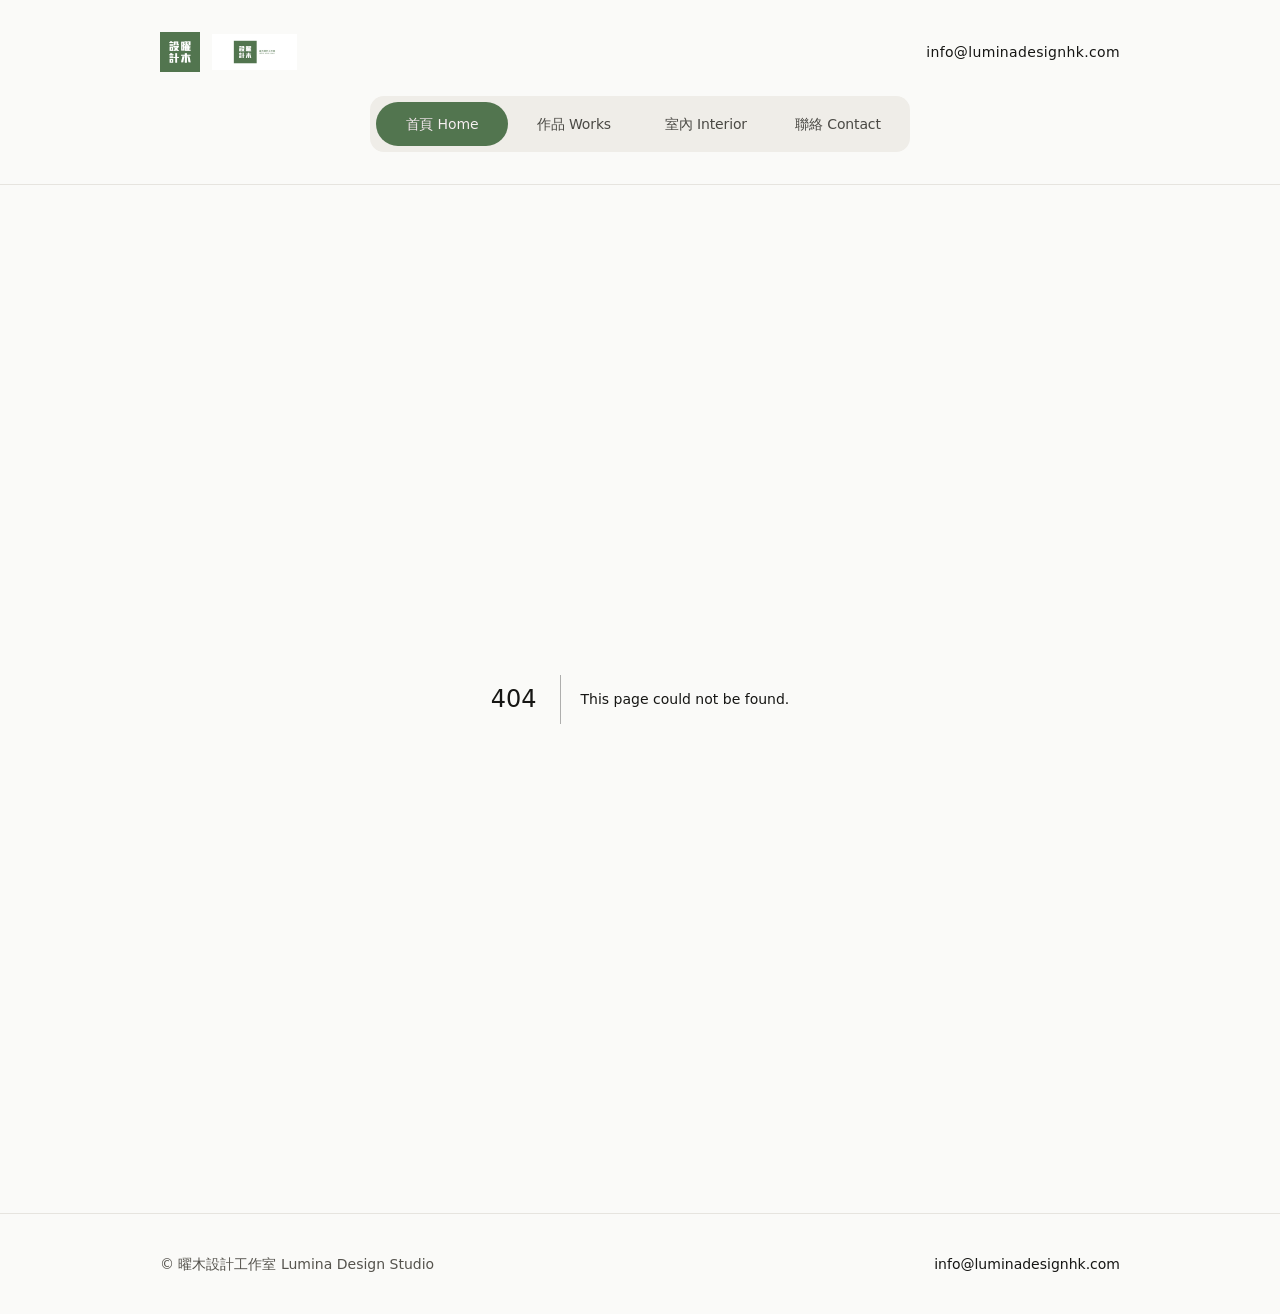
==== commit bf18b7e2: "Publish Ovio Minimal site with brand, Fangde, and Rainbow Clinic images Static export includes Liqui" ====
--- a/404/index.html
+++ b/404/index.html
@@ -1 +1 @@
-<!DOCTYPE html><!--tq5yHt7zqyj40yayZBiqS--><html lang="zh-Hant-HK"><head><meta charSet="utf-8"/><meta name="viewport" content="width=device-width, initial-scale=1"/><link rel="preload" as="image" href="/brand/seal_only.png"/><link rel="preload" as="image" href="/brand/lockup_horizontal.png"/><link rel="stylesheet" href="/_next/static/css/e963d33c7fbe0736.css" data-precedence="next"/><link rel="preload" as="script" fetchPriority="low" href="/_next/static/chunks/webpack-2eb758dea75faf50.js"/><script src="/_next/static/chunks/4bd1b696-c023c6e3521b1417.js" async=""></script><script src="/_next/static/chunks/255-1f92380adbc6ec99.js" async=""></script><script src="/_next/static/chunks/main-app-49a0cce033ede5f1.js" async=""></script><script src="/_next/static/chunks/356-650632a4b6a40b7e.js" async=""></script><script src="/_next/static/chunks/619-9168df9c2a29b74b.js" async=""></script><script src="/_next/static/chunks/179-54899eb6f04519f1.js" async=""></script><script src="/_next/static/chunks/app/layout-ba53aa7f799771eb.js" async=""></script><meta name="robots" content="noindex"/><title>404: This page could not be found.</title><title>曜木設計工作室 · Lumina Design Studio</title><meta name="description" content="展覽・室內・空間 | Exhibition · Interior · Space — 曜木設計工作室 Lumina Design Studio"/><script src="/_next/static/chunks/polyfills-42372ed130431b0a.js" noModule=""></script></head><body><div hidden=""><!--$--><!--/$--></div><div data-ovio-world="minimal" class="flex min-h-dvh flex-col bg-(--ovio-stage) text-(--ovio-ink) font-(family-name:--ovio-font)"><header class="border-b border-(--ovio-line)"><div class="mx-auto flex w-full max-w-5xl flex-col gap-6 px-6 py-6 sm:px-8 sm:py-8"><div class="flex items-center justify-between gap-4"><a class="flex items-center gap-3" aria-label="曜木設計工作室 · Lumina Design Studio" href="/"><img alt="" width="40" height="40" decoding="async" data-nimg="1" class="h-10 w-10" style="color:transparent" src="/brand/seal_only.png"/><img alt="曜木設計工作室 Lumina Design Studio" width="220" height="40" decoding="async" data-nimg="1" class="hidden h-9 w-auto sm:block" style="color:transparent" src="/brand/lockup_horizontal.png"/><span class="sr-only">曜木設計工作室 · Lumina Design Studio</span></a><a href="mailto:info@luminadesignhk.com" class="text-xs tracking-wide text-(--ovio-muted) sm:text-sm">info@luminadesignhk.com</a></div><div class="flex justify-center"><div data-ovio-world="minimal" class="flex flex-col items-center gap-10 font-(family-name:--ovio-font) text-(--ovio-ink) w-full max-w-xl"><div class="relative w-full max-w-135 p-1.5" style="background:var(--ovio-track);border-radius:14px"><div aria-hidden="true" class="absolute inset-1.5"><div class="absolute inset-y-0" style="left:0%;right:75%;background:var(--ovio-accent);border-radius:999px"></div><div class="invisible absolute inset-0"><div class="absolute inset-y-0 left-0 origin-left" style="background:var(--ovio-accent)"></div><div class="absolute inset-y-0 left-0" style="background:var(--ovio-accent);border-radius:999px"></div><div class="absolute inset-y-0 left-0" style="background:var(--ovio-accent);border-radius:999px"></div></div></div><div role="tablist" aria-label="Primary" class="relative grid" style="grid-template-columns:repeat(4, minmax(0, 1fr))"><button id="_R_jb_-tab-0" role="tab" type="button" aria-selected="true" aria-controls="_R_jb_-panel" tabindex="0" class="cursor-pointer border-0 bg-transparent py-3 text-[11px] font-medium sm:text-sm tracking-[-0.01em]" style="color:#4a4944">首頁 Home</button><button id="_R_jb_-tab-1" role="tab" type="button" aria-selected="false" aria-controls="_R_jb_-panel" tabindex="-1" class="cursor-pointer border-0 bg-transparent py-3 text-[11px] font-medium sm:text-sm tracking-[-0.01em]" style="color:#4a4944">作品 Works</button><button id="_R_jb_-tab-2" role="tab" type="button" aria-selected="false" aria-controls="_R_jb_-panel" tabindex="-1" class="cursor-pointer border-0 bg-transparent py-3 text-[11px] font-medium sm:text-sm tracking-[-0.01em]" style="color:#4a4944">室內 Interior</button><button id="_R_jb_-tab-3" role="tab" type="button" aria-selected="false" aria-controls="_R_jb_-panel" tabindex="-1" class="cursor-pointer border-0 bg-transparent py-3 text-[11px] font-medium sm:text-sm tracking-[-0.01em]" style="color:#4a4944">聯絡 Contact</button></div><div aria-hidden="true" class="pointer-events-none absolute inset-1.5 grid" style="grid-template-columns:repeat(4, minmax(0, 1fr));color:#f5f4f0;clip-path:inset(0 75% 0 0% round 999px)"><span data-liquid-label="true" class="block text-center py-3 text-[11px] font-medium sm:text-sm tracking-[-0.01em]">首頁 Home</span><span data-liquid-label="true" class="block text-center py-3 text-[11px] font-medium sm:text-sm tracking-[-0.01em]">作品 Works</span><span data-liquid-label="true" class="block text-center py-3 text-[11px] font-medium sm:text-sm tracking-[-0.01em]">室內 Interior</span><span data-liquid-label="true" class="block text-center py-3 text-[11px] font-medium sm:text-sm tracking-[-0.01em]">聯絡 Contact</span></div></div></div></div></div></header><main class="mx-auto w-full max-w-5xl flex-1 px-6 py-12 sm:px-8 sm:py-16"><div style="font-family:system-ui,&quot;Segoe UI&quot;,Roboto,Helvetica,Arial,sans-serif,&quot;Apple Color Emoji&quot;,&quot;Segoe UI Emoji&quot;;height:100vh;text-align:center;display:flex;flex-direction:column;align-items:center;justify-content:center"><div><style>body{color:#000;background:#fff;margin:0}.next-error-h1{border-right:1px solid rgba(0,0,0,.3)}@media (prefers-color-scheme:dark){body{color:#fff;background:#000}.next-error-h1{border-right:1px solid rgba(255,255,255,.3)}}</style><h1 class="next-error-h1" style="display:inline-block;margin:0 20px 0 0;padding:0 23px 0 0;font-size:24px;font-weight:500;vertical-align:top;line-height:49px">404</h1><div style="display:inline-block"><h2 style="font-size:14px;font-weight:400;line-height:49px;margin:0">This page could not be found.</h2></div></div></div><!--$--><!--/$--></main><footer class="mt-auto border-t border-(--ovio-line)"><div class="mx-auto flex w-full max-w-5xl flex-col gap-2 px-6 py-10 sm:flex-row sm:items-center sm:justify-between sm:px-8"><p class="text-sm text-(--ovio-ink-2)">© 曜木設計工作室 Lumina Design Studio</p><a href="mailto:info@luminadesignhk.com" class="text-sm text-(--ovio-muted)">info@luminadesignhk.com</a></div></footer></div><script src="/_next/static/chunks/webpack-2eb758dea75faf50.js" id="_R_" async=""></script><script>(self.__next_f=self.__next_f||[]).push([0])</script><script>self.__next_f.push([1,"1:\"$Sreact.fragment\"\n2:I[158,[\"356\",\"static/chunks/356-650632a4b6a40b7e.js\",\"619\",\"static/chunks/619-9168df9c2a29b74b.js\",\"179\",\"static/chunks/179-54899eb6f04519f1.js\",\"177\",\"static/chunks/app/layout-ba53aa7f799771eb.js\"],\"SiteShell\"]\n3:I[9766,[],\"\"]\n4:I[8924,[],\"\"]\n5:I[4431,[],\"OutletBoundary\"]\n7:I[5278,[],\"AsyncMetadataOutlet\"]\n9:I[4431,[],\"ViewportBoundary\"]\nb:I[4431,[],\"MetadataBoundary\"]\nc:\"$Sreact.suspense\"\ne:I[7150,[],\"\"]\n:HL[\"/_next/static/css/e963d33c7fbe0736.css\",\"style\"]\n"])</script><script>self.__next_f.push([1,"0:{\"P\":null,\"b\":\"tq5yHt7zqyj40yayZBiqS\",\"p\":\"\",\"c\":[\"\",\"_not-found\",\"\"],\"i\":false,\"f\":[[[\"\",{\"children\":[\"/_not-found\",{\"children\":[\"__PAGE__\",{}]}]},\"$undefined\",\"$undefined\",true],[\"\",[\"$\",\"$1\",\"c\",{\"children\":[[[\"$\",\"link\",\"0\",{\"rel\":\"stylesheet\",\"href\":\"/_next/static/css/e963d33c7fbe0736.css\",\"precedence\":\"next\",\"crossOrigin\":\"$undefined\",\"nonce\":\"$undefined\"}]],[\"$\",\"html\",null,{\"lang\":\"zh-Hant-HK\",\"children\":[\"$\",\"body\",null,{\"children\":[\"$\",\"$L2\",null,{\"children\":[\"$\",\"$L3\",null,{\"parallelRouterKey\":\"children\",\"error\":\"$undefined\",\"errorStyles\":\"$undefined\",\"errorScripts\":\"$undefined\",\"template\":[\"$\",\"$L4\",null,{}],\"templateStyles\":\"$undefined\",\"templateScripts\":\"$undefined\",\"notFound\":\"$undefined\",\"forbidden\":\"$undefined\",\"unauthorized\":\"$undefined\"}]}]}]}]]}],{\"children\":[\"/_not-found\",[\"$\",\"$1\",\"c\",{\"children\":[null,[\"$\",\"$L3\",null,{\"parallelRouterKey\":\"children\",\"error\":\"$undefined\",\"errorStyles\":\"$undefined\",\"errorScripts\":\"$undefined\",\"template\":[\"$\",\"$L4\",null,{}],\"templateStyles\":\"$undefined\",\"templateScripts\":\"$undefined\",\"notFound\":\"$undefined\",\"forbidden\":\"$undefined\",\"unauthorized\":\"$undefined\"}]]}],{\"children\":[\"__PAGE__\",[\"$\",\"$1\",\"c\",{\"children\":[[[\"$\",\"title\",null,{\"children\":\"404: This page could not be found.\"}],[\"$\",\"div\",null,{\"style\":{\"fontFamily\":\"system-ui,\\\"Segoe UI\\\",Roboto,Helvetica,Arial,sans-serif,\\\"Apple Color Emoji\\\",\\\"Segoe UI Emoji\\\"\",\"height\":\"100vh\",\"textAlign\":\"center\",\"display\":\"flex\",\"flexDirection\":\"column\",\"alignItems\":\"center\",\"justifyContent\":\"center\"},\"children\":[\"$\",\"div\",null,{\"children\":[[\"$\",\"style\",null,{\"dangerouslySetInnerHTML\":{\"__html\":\"body{color:#000;background:#fff;margin:0}.next-error-h1{border-right:1px solid rgba(0,0,0,.3)}@media (prefers-color-scheme:dark){body{color:#fff;background:#000}.next-error-h1{border-right:1px solid rgba(255,255,255,.3)}}\"}}],[\"$\",\"h1\",null,{\"className\":\"next-error-h1\",\"style\":{\"display\":\"inline-block\",\"margin\":\"0 20px 0 0\",\"padding\":\"0 23px 0 0\",\"fontSize\":24,\"fontWeight\":500,\"verticalAlign\":\"top\",\"lineHeight\":\"49px\"},\"children\":404}],[\"$\",\"div\",null,{\"style\":{\"display\":\"inline-block\"},\"children\":[\"$\",\"h2\",null,{\"style\":{\"fontSize\":14,\"fontWeight\":400,\"lineHeight\":\"49px\",\"margin\":0},\"children\":\"This page could not be found.\"}]}]]}]}]],null,[\"$\",\"$L5\",null,{\"children\":[\"$L6\",[\"$\",\"$L7\",null,{\"promise\":\"$@8\"}]]}]]}],{},null,false]},null,false]},null,false],[\"$\",\"$1\",\"h\",{\"children\":[[\"$\",\"meta\",null,{\"name\":\"robots\",\"content\":\"noindex\"}],[[\"$\",\"$L9\",null,{\"children\":\"$La\"}],null],[\"$\",\"$Lb\",null,{\"children\":[\"$\",\"div\",null,{\"hidden\":true,\"children\":[\"$\",\"$c\",null,{\"fallback\":null,\"children\":\"$Ld\"}]}]}]]}],false]],\"m\":\"$undefined\",\"G\":[\"$e\",[]],\"s\":false,\"S\":true}\n"])</script><script>self.__next_f.push([1,"a:[[\"$\",\"meta\",\"0\",{\"charSet\":\"utf-8\"}],[\"$\",\"meta\",\"1\",{\"name\":\"viewport\",\"content\":\"width=device-width, initial-scale=1\"}]]\n6:null\n"])</script><script>self.__next_f.push([1,"8:{\"metadata\":[[\"$\",\"title\",\"0\",{\"children\":\"曜木設計工作室 · Lumina Design Studio\"}],[\"$\",\"meta\",\"1\",{\"name\":\"description\",\"content\":\"展覽・室內・空間 | Exhibition · Interior · Space — 曜木設計工作室 Lumina Design Studio\"}]],\"error\":null,\"digest\":\"$undefined\"}\n"])</script><script>self.__next_f.push([1,"d:\"$8:metadata\"\n"])</script></body></html>+<!DOCTYPE html><!--iCzW71nrVQvIlBkB_BchE--><html lang="zh-Hant-HK"><head><meta charSet="utf-8"/><meta name="viewport" content="width=device-width, initial-scale=1"/><link rel="preload" as="image" href="/brand/seal_only.png"/><link rel="preload" as="image" href="/brand/lockup_horizontal.png"/><link rel="stylesheet" href="/_next/static/css/e963d33c7fbe0736.css" data-precedence="next"/><link rel="preload" as="script" fetchPriority="low" href="/_next/static/chunks/webpack-2eb758dea75faf50.js"/><script src="/_next/static/chunks/4bd1b696-c023c6e3521b1417.js" async=""></script><script src="/_next/static/chunks/255-1f92380adbc6ec99.js" async=""></script><script src="/_next/static/chunks/main-app-49a0cce033ede5f1.js" async=""></script><script src="/_next/static/chunks/356-650632a4b6a40b7e.js" async=""></script><script src="/_next/static/chunks/619-9168df9c2a29b74b.js" async=""></script><script src="/_next/static/chunks/179-54899eb6f04519f1.js" async=""></script><script src="/_next/static/chunks/app/layout-ba53aa7f799771eb.js" async=""></script><meta name="robots" content="noindex"/><title>404: This page could not be found.</title><title>曜木設計工作室 · Lumina Design Studio</title><meta name="description" content="展覽・室內・空間 | Exhibition · Interior · Space — 曜木設計工作室 Lumina Design Studio"/><script src="/_next/static/chunks/polyfills-42372ed130431b0a.js" noModule=""></script></head><body><div hidden=""><!--$--><!--/$--></div><div data-ovio-world="minimal" class="flex min-h-dvh flex-col bg-(--ovio-stage) text-(--ovio-ink) font-(family-name:--ovio-font)"><header class="border-b border-(--ovio-line)"><div class="mx-auto flex w-full max-w-5xl flex-col gap-6 px-6 py-6 sm:px-8 sm:py-8"><div class="flex items-center justify-between gap-4"><a class="flex items-center gap-3" aria-label="曜木設計工作室 · Lumina Design Studio" href="/"><img alt="" width="40" height="40" decoding="async" data-nimg="1" class="h-10 w-10" style="color:transparent" src="/brand/seal_only.png"/><img alt="曜木設計工作室 Lumina Design Studio" width="220" height="40" decoding="async" data-nimg="1" class="hidden h-9 w-auto sm:block" style="color:transparent" src="/brand/lockup_horizontal.png"/><span class="sr-only">曜木設計工作室 · Lumina Design Studio</span></a><a href="mailto:info@luminadesignhk.com" class="text-xs tracking-wide text-(--ovio-muted) sm:text-sm">info@luminadesignhk.com</a></div><div class="flex justify-center"><div data-ovio-world="minimal" class="flex flex-col items-center gap-10 font-(family-name:--ovio-font) text-(--ovio-ink) w-full max-w-xl"><div class="relative w-full max-w-135 p-1.5" style="background:var(--ovio-track);border-radius:14px"><div aria-hidden="true" class="absolute inset-1.5"><div class="absolute inset-y-0" style="left:0%;right:75%;background:var(--ovio-accent);border-radius:999px"></div><div class="invisible absolute inset-0"><div class="absolute inset-y-0 left-0 origin-left" style="background:var(--ovio-accent)"></div><div class="absolute inset-y-0 left-0" style="background:var(--ovio-accent);border-radius:999px"></div><div class="absolute inset-y-0 left-0" style="background:var(--ovio-accent);border-radius:999px"></div></div></div><div role="tablist" aria-label="Primary" class="relative grid" style="grid-template-columns:repeat(4, minmax(0, 1fr))"><button id="_R_jb_-tab-0" role="tab" type="button" aria-selected="true" aria-controls="_R_jb_-panel" tabindex="0" class="cursor-pointer border-0 bg-transparent py-3 text-[11px] font-medium sm:text-sm tracking-[-0.01em]" style="color:#4a4944">首頁 Home</button><button id="_R_jb_-tab-1" role="tab" type="button" aria-selected="false" aria-controls="_R_jb_-panel" tabindex="-1" class="cursor-pointer border-0 bg-transparent py-3 text-[11px] font-medium sm:text-sm tracking-[-0.01em]" style="color:#4a4944">作品 Works</button><button id="_R_jb_-tab-2" role="tab" type="button" aria-selected="false" aria-controls="_R_jb_-panel" tabindex="-1" class="cursor-pointer border-0 bg-transparent py-3 text-[11px] font-medium sm:text-sm tracking-[-0.01em]" style="color:#4a4944">室內 Interior</button><button id="_R_jb_-tab-3" role="tab" type="button" aria-selected="false" aria-controls="_R_jb_-panel" tabindex="-1" class="cursor-pointer border-0 bg-transparent py-3 text-[11px] font-medium sm:text-sm tracking-[-0.01em]" style="color:#4a4944">聯絡 Contact</button></div><div aria-hidden="true" class="pointer-events-none absolute inset-1.5 grid" style="grid-template-columns:repeat(4, minmax(0, 1fr));color:#f5f4f0;clip-path:inset(0 75% 0 0% round 999px)"><span data-liquid-label="true" class="block text-center py-3 text-[11px] font-medium sm:text-sm tracking-[-0.01em]">首頁 Home</span><span data-liquid-label="true" class="block text-center py-3 text-[11px] font-medium sm:text-sm tracking-[-0.01em]">作品 Works</span><span data-liquid-label="true" class="block text-center py-3 text-[11px] font-medium sm:text-sm tracking-[-0.01em]">室內 Interior</span><span data-liquid-label="true" class="block text-center py-3 text-[11px] font-medium sm:text-sm tracking-[-0.01em]">聯絡 Contact</span></div></div></div></div></div></header><main class="mx-auto w-full max-w-5xl flex-1 px-6 py-12 sm:px-8 sm:py-16"><div style="font-family:system-ui,&quot;Segoe UI&quot;,Roboto,Helvetica,Arial,sans-serif,&quot;Apple Color Emoji&quot;,&quot;Segoe UI Emoji&quot;;height:100vh;text-align:center;display:flex;flex-direction:column;align-items:center;justify-content:center"><div><style>body{color:#000;background:#fff;margin:0}.next-error-h1{border-right:1px solid rgba(0,0,0,.3)}@media (prefers-color-scheme:dark){body{color:#fff;background:#000}.next-error-h1{border-right:1px solid rgba(255,255,255,.3)}}</style><h1 class="next-error-h1" style="display:inline-block;margin:0 20px 0 0;padding:0 23px 0 0;font-size:24px;font-weight:500;vertical-align:top;line-height:49px">404</h1><div style="display:inline-block"><h2 style="font-size:14px;font-weight:400;line-height:49px;margin:0">This page could not be found.</h2></div></div></div><!--$--><!--/$--></main><footer class="mt-auto border-t border-(--ovio-line)"><div class="mx-auto flex w-full max-w-5xl flex-col gap-2 px-6 py-10 sm:flex-row sm:items-center sm:justify-between sm:px-8"><p class="text-sm text-(--ovio-ink-2)">© 曜木設計工作室 Lumina Design Studio</p><a href="mailto:info@luminadesignhk.com" class="text-sm text-(--ovio-muted)">info@luminadesignhk.com</a></div></footer></div><script src="/_next/static/chunks/webpack-2eb758dea75faf50.js" id="_R_" async=""></script><script>(self.__next_f=self.__next_f||[]).push([0])</script><script>self.__next_f.push([1,"1:\"$Sreact.fragment\"\n2:I[158,[\"356\",\"static/chunks/356-650632a4b6a40b7e.js\",\"619\",\"static/chunks/619-9168df9c2a29b74b.js\",\"179\",\"static/chunks/179-54899eb6f04519f1.js\",\"177\",\"static/chunks/app/layout-ba53aa7f799771eb.js\"],\"SiteShell\"]\n3:I[9766,[],\"\"]\n4:I[8924,[],\"\"]\n5:I[4431,[],\"OutletBoundary\"]\n7:I[5278,[],\"AsyncMetadataOutlet\"]\n9:I[4431,[],\"ViewportBoundary\"]\nb:I[4431,[],\"MetadataBoundary\"]\nc:\"$Sreact.suspense\"\ne:I[7150,[],\"\"]\n:HL[\"/_next/static/css/e963d33c7fbe0736.css\",\"style\"]\n"])</script><script>self.__next_f.push([1,"0:{\"P\":null,\"b\":\"iCzW71nrVQvIlBkB-BchE\",\"p\":\"\",\"c\":[\"\",\"_not-found\",\"\"],\"i\":false,\"f\":[[[\"\",{\"children\":[\"/_not-found\",{\"children\":[\"__PAGE__\",{}]}]},\"$undefined\",\"$undefined\",true],[\"\",[\"$\",\"$1\",\"c\",{\"children\":[[[\"$\",\"link\",\"0\",{\"rel\":\"stylesheet\",\"href\":\"/_next/static/css/e963d33c7fbe0736.css\",\"precedence\":\"next\",\"crossOrigin\":\"$undefined\",\"nonce\":\"$undefined\"}]],[\"$\",\"html\",null,{\"lang\":\"zh-Hant-HK\",\"children\":[\"$\",\"body\",null,{\"children\":[\"$\",\"$L2\",null,{\"children\":[\"$\",\"$L3\",null,{\"parallelRouterKey\":\"children\",\"error\":\"$undefined\",\"errorStyles\":\"$undefined\",\"errorScripts\":\"$undefined\",\"template\":[\"$\",\"$L4\",null,{}],\"templateStyles\":\"$undefined\",\"templateScripts\":\"$undefined\",\"notFound\":\"$undefined\",\"forbidden\":\"$undefined\",\"unauthorized\":\"$undefined\"}]}]}]}]]}],{\"children\":[\"/_not-found\",[\"$\",\"$1\",\"c\",{\"children\":[null,[\"$\",\"$L3\",null,{\"parallelRouterKey\":\"children\",\"error\":\"$undefined\",\"errorStyles\":\"$undefined\",\"errorScripts\":\"$undefined\",\"template\":[\"$\",\"$L4\",null,{}],\"templateStyles\":\"$undefined\",\"templateScripts\":\"$undefined\",\"notFound\":\"$undefined\",\"forbidden\":\"$undefined\",\"unauthorized\":\"$undefined\"}]]}],{\"children\":[\"__PAGE__\",[\"$\",\"$1\",\"c\",{\"children\":[[[\"$\",\"title\",null,{\"children\":\"404: This page could not be found.\"}],[\"$\",\"div\",null,{\"style\":{\"fontFamily\":\"system-ui,\\\"Segoe UI\\\",Roboto,Helvetica,Arial,sans-serif,\\\"Apple Color Emoji\\\",\\\"Segoe UI Emoji\\\"\",\"height\":\"100vh\",\"textAlign\":\"center\",\"display\":\"flex\",\"flexDirection\":\"column\",\"alignItems\":\"center\",\"justifyContent\":\"center\"},\"children\":[\"$\",\"div\",null,{\"children\":[[\"$\",\"style\",null,{\"dangerouslySetInnerHTML\":{\"__html\":\"body{color:#000;background:#fff;margin:0}.next-error-h1{border-right:1px solid rgba(0,0,0,.3)}@media (prefers-color-scheme:dark){body{color:#fff;background:#000}.next-error-h1{border-right:1px solid rgba(255,255,255,.3)}}\"}}],[\"$\",\"h1\",null,{\"className\":\"next-error-h1\",\"style\":{\"display\":\"inline-block\",\"margin\":\"0 20px 0 0\",\"padding\":\"0 23px 0 0\",\"fontSize\":24,\"fontWeight\":500,\"verticalAlign\":\"top\",\"lineHeight\":\"49px\"},\"children\":404}],[\"$\",\"div\",null,{\"style\":{\"display\":\"inline-block\"},\"children\":[\"$\",\"h2\",null,{\"style\":{\"fontSize\":14,\"fontWeight\":400,\"lineHeight\":\"49px\",\"margin\":0},\"children\":\"This page could not be found.\"}]}]]}]}]],null,[\"$\",\"$L5\",null,{\"children\":[\"$L6\",[\"$\",\"$L7\",null,{\"promise\":\"$@8\"}]]}]]}],{},null,false]},null,false]},null,false],[\"$\",\"$1\",\"h\",{\"children\":[[\"$\",\"meta\",null,{\"name\":\"robots\",\"content\":\"noindex\"}],[[\"$\",\"$L9\",null,{\"children\":\"$La\"}],null],[\"$\",\"$Lb\",null,{\"children\":[\"$\",\"div\",null,{\"hidden\":true,\"children\":[\"$\",\"$c\",null,{\"fallback\":null,\"children\":\"$Ld\"}]}]}]]}],false]],\"m\":\"$undefined\",\"G\":[\"$e\",[]],\"s\":false,\"S\":true}\n"])</script><script>self.__next_f.push([1,"a:[[\"$\",\"meta\",\"0\",{\"charSet\":\"utf-8\"}],[\"$\",\"meta\",\"1\",{\"name\":\"viewport\",\"content\":\"width=device-width, initial-scale=1\"}]]\n6:null\n"])</script><script>self.__next_f.push([1,"8:{\"metadata\":[[\"$\",\"title\",\"0\",{\"children\":\"曜木設計工作室 · Lumina Design Studio\"}],[\"$\",\"meta\",\"1\",{\"name\":\"description\",\"content\":\"展覽・室內・空間 | Exhibition · Interior · Space — 曜木設計工作室 Lumina Design Studio\"}]],\"error\":null,\"digest\":\"$undefined\"}\n"])</script><script>self.__next_f.push([1,"d:\"$8:metadata\"\n"])</script></body></html>
